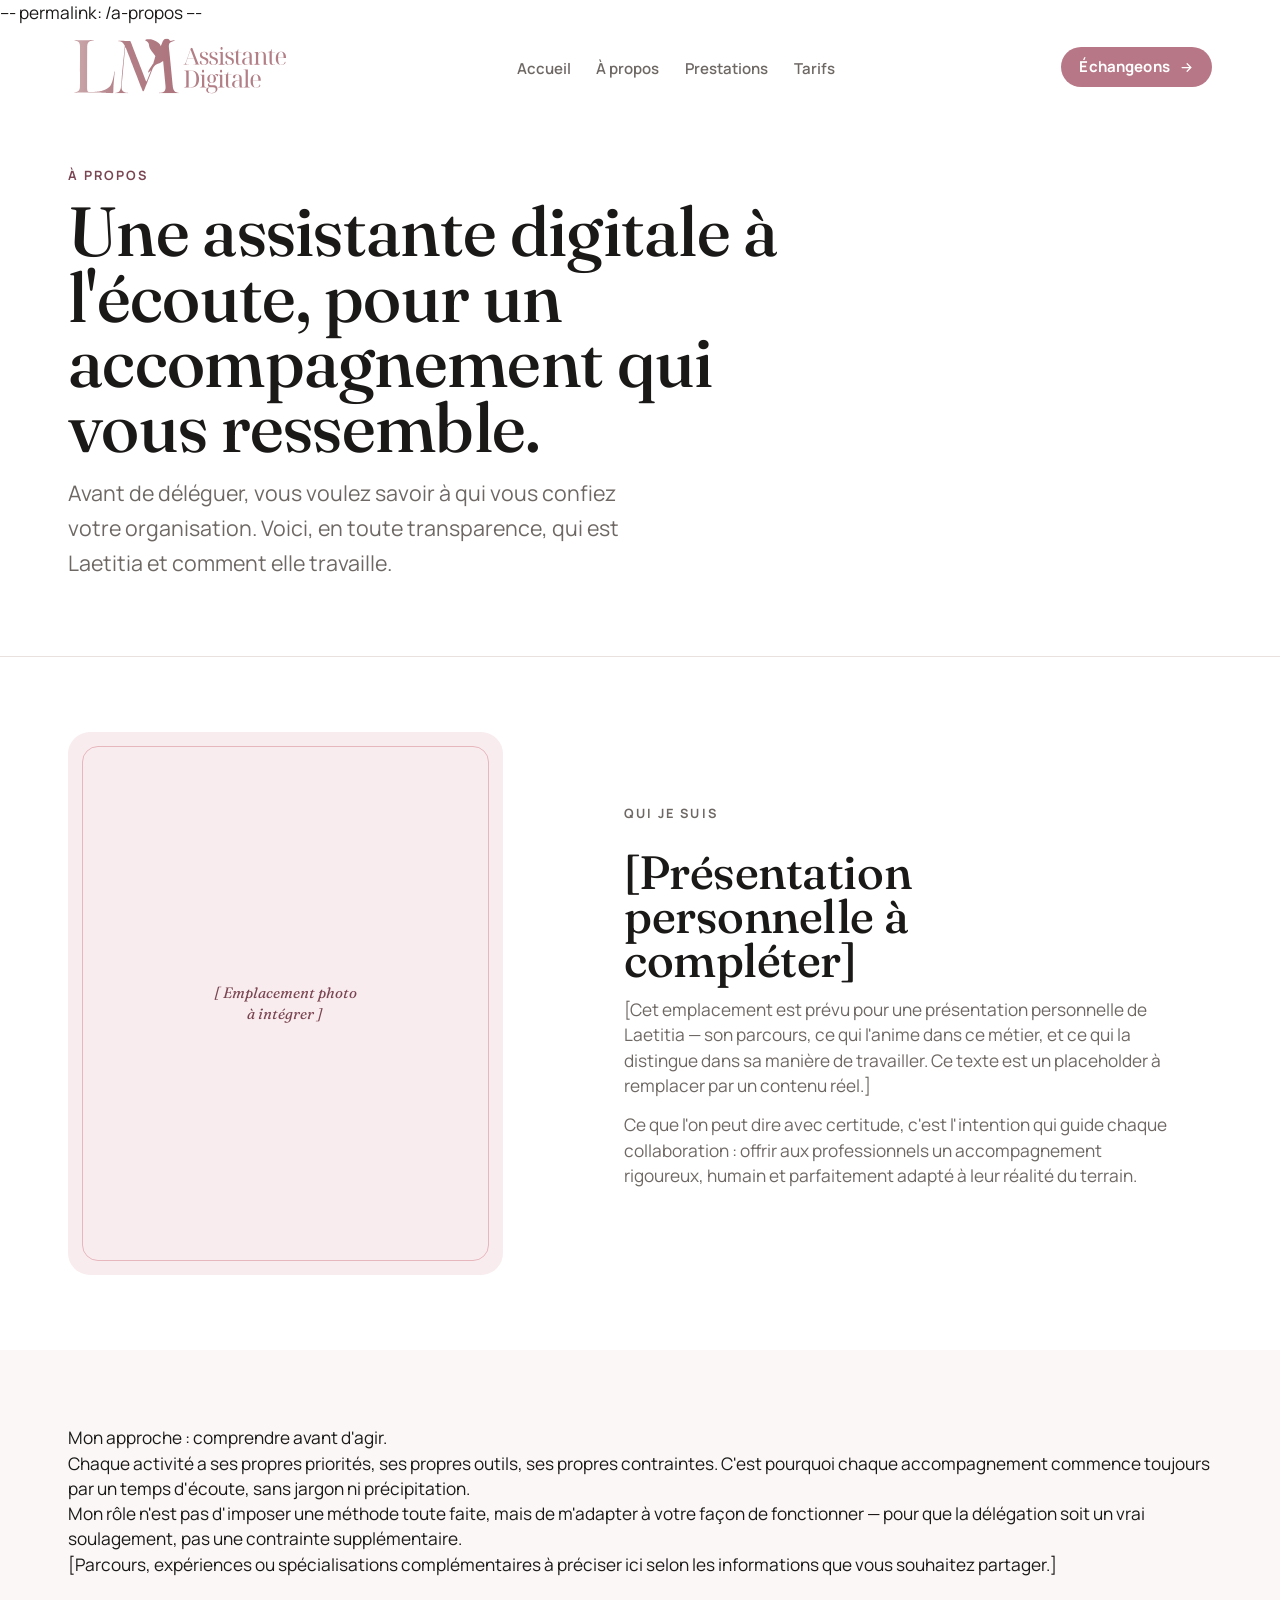
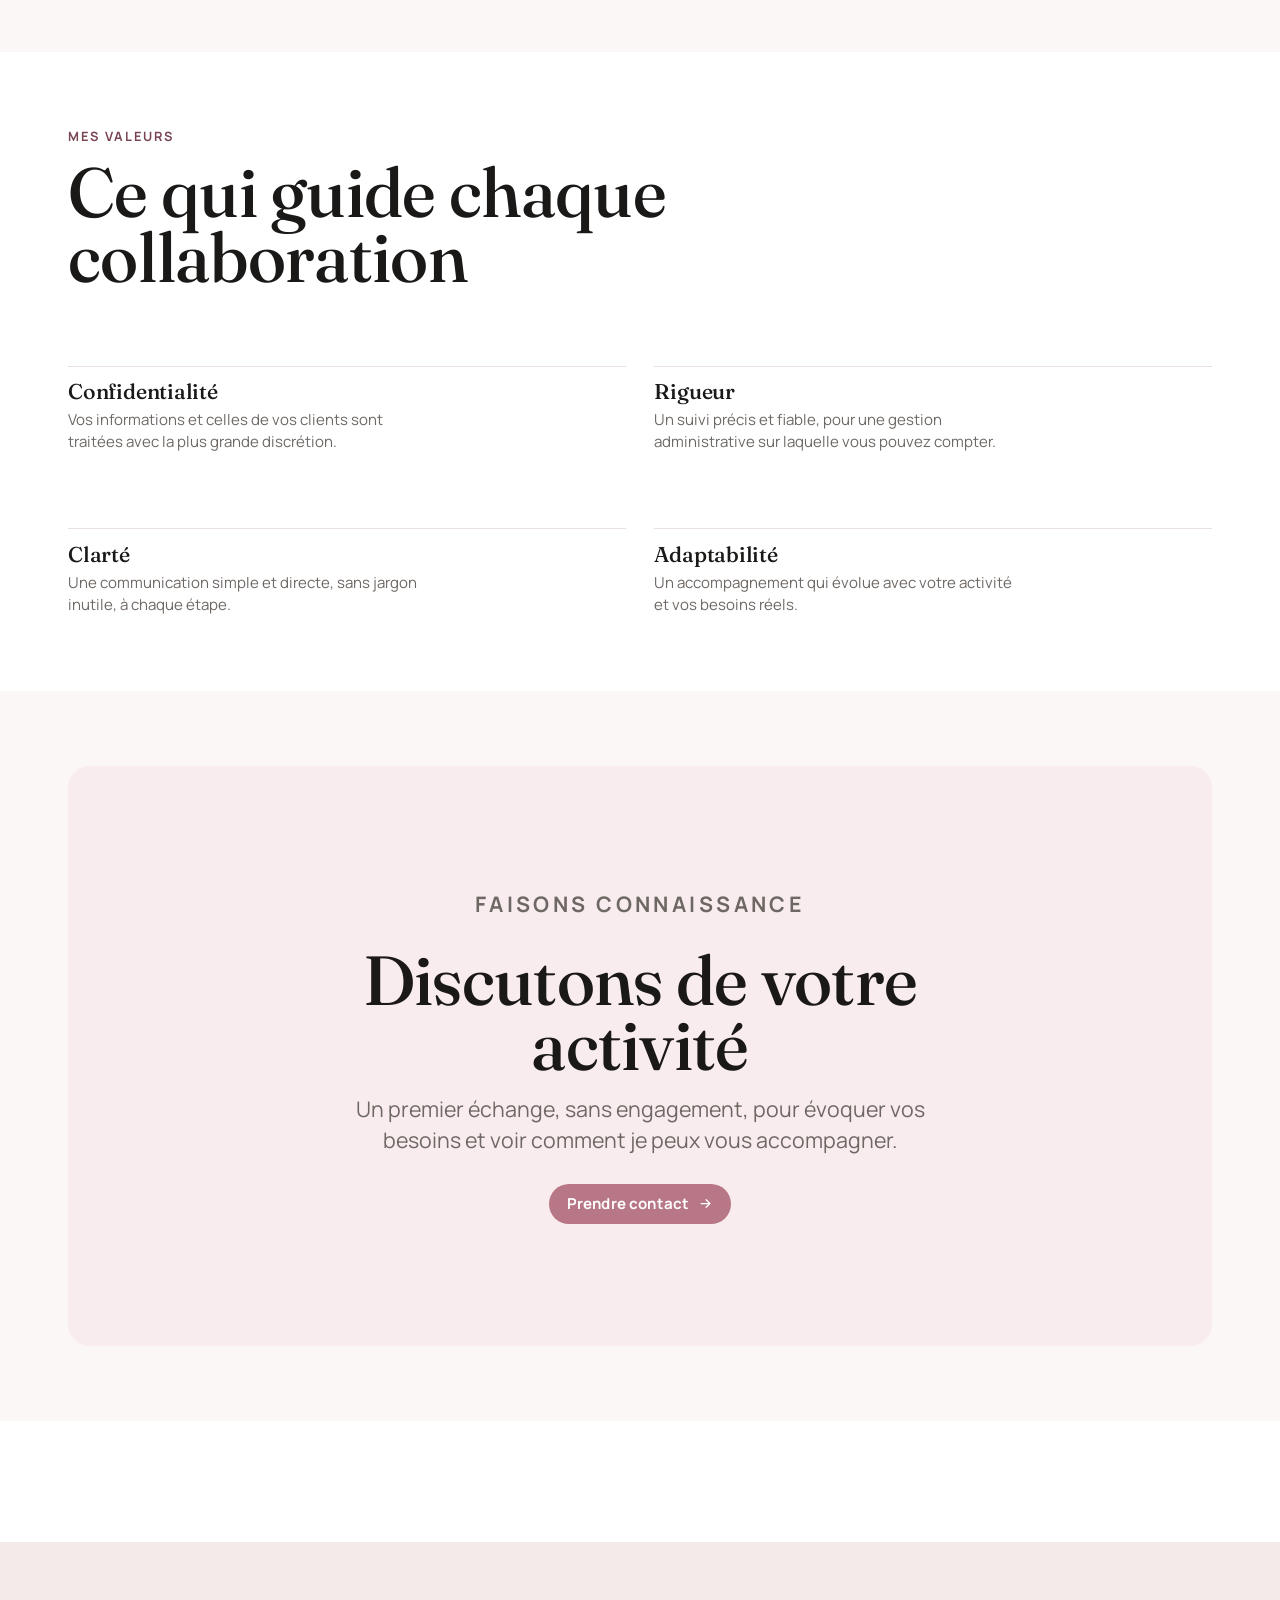
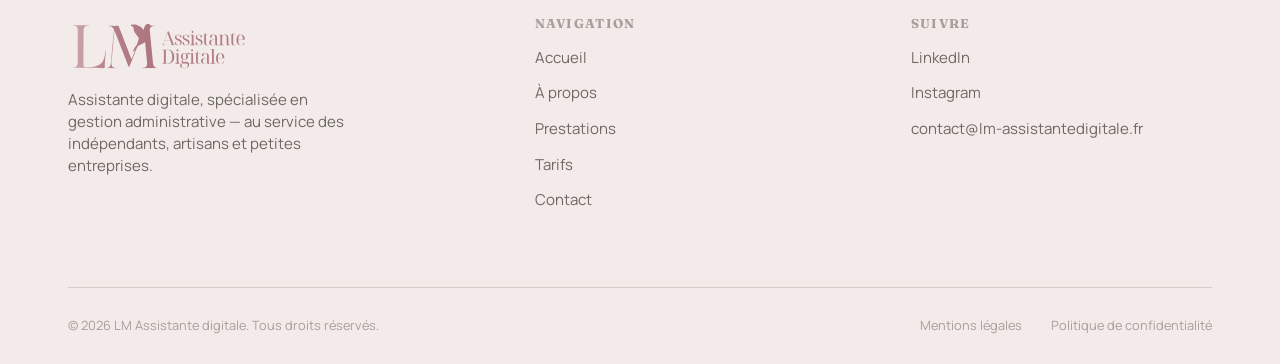
==== a-propos.html @ b9e75392 "Add files via upload" ====
---
permalink: /a-propos
---

<!DOCTYPE html>
<html lang="fr">

<head>
  <meta charset="UTF-8">
  <meta name="viewport" content="width=device-width, initial-scale=1.0">

  <title>À propos — LM Assistante digitale</title>

  <meta name="description" content="Découvrez qui je suis : une assistante digitale spécialisée en gestion administrative. Mon approche, mes valeurs et ma manière d'accompagner mes clients les aident dans leurs objectifs.">
  <meta name="keywords" content="LM assistante digitale, à propos, gestion administrative, indépendants, artisans, petites entreprises">
  <meta name="robots" content="index, follow">

  <meta property="og:title" content="LM — Assistante digitale & gestion administrative">
  <meta property="og:description" content="LM est une assistante digitale et experte en gestion administrative, dédiée aux indépendants, artisans et petites entreprises.">
  <meta property="og:url" content="https://lm-assistantedigitale.fr/a-propos">
  <meta property="og:type" content="website">
  
  <meta name="theme-color" content="#ffffff" media="(prefers-color-scheme: light)">
  <meta name="theme-color" content="#000000" media="(prefers-color-scheme: dark)">
  
  <link rel="icon" type="image/png" href="/favicon.png"">
  <link rel="stylesheet" href="/style.css">
</head>

<body>
<a class="skip-link" href="#main">Aller au contenu</a>

<header class="site-header">
  <div class="container site-header__inner">
    <a href="/" class="brand" aria-label="Laetitia Meillon — Accueil">
      <img src="/pics/logo.svg" alt="Laetitia Meillon">
    </a>
    <nav class="main-nav" aria-label="Navigation principale">
      <ul>
        <li><a href="/">Accueil</a></li>
        <li><a href="/a-propos">À propos</a></li>
        <li><a href="/prestations">Prestations</a></li>
        <li><a href="/tarifs">Tarifs</a></li>
      </ul>
    </nav>
    <div class="header-actions">
      <a href="/contact" class="btn btn--primary">
        Échangeons
        <svg viewBox="0 0 24 24" fill="none" stroke="currentColor" stroke-width="2" stroke-linecap="round"><path d="M5 12h14M13 6l6 6-6 6"/></svg>
      </a>
      <button class="hamburger" aria-label="Ouvrir le menu" aria-expanded="false" aria-controls="mobile-menu">
        <span></span><span></span><span></span>
      </button>
    </div>
  </div>
</header>

<nav id="mobile-menu" class="mobile-menu" aria-label="Navigation mobile">
  <ul>
    <li><a href="/">Accueil</a></li>
    <li><a href="/a-propos">À propos</a></li>
    <li><a href="/prestations">Prestations</a></li>
    <li><a href="/tarifs">Tarifs</a></li>
  </ul>
  <div class="mobile-menu__footer">
    <a href="/contact" class="btn btn--primary">Échangeons</a>
    <span style="font-size:var(--fs-sm); color:var(--ink-soft);">contact@laetitiameillon.fr</span>
  </div>
</nav>

<main id="main">

  <section class="page-hero">
    <div class="container">
      <p class="eyebrow">À propos</p>
      <h1>Une assistante digitale à l'écoute, pour un accompagnement qui vous ressemble.</h1>
      <p class="lede">Avant de déléguer, vous voulez savoir à qui vous confiez votre organisation. Voici, en toute transparence, qui est Laetitia et comment elle travaille.</p>
    </div>
  </section>

  <section class="section">
    <div class="container about-preview">
      <div class="about-preview__frame reveal">
        <span>[ Emplacement photo<br>à intégrer ]</span>
      </div>
      <div class="about-preview__body reveal">
        <p class="eyebrow">Qui je suis</p>
        <h2 class="section__title section__title--md" style="margin-top:var(--space-xs); margin-bottom:var(--space-sm);">[Présentation personnelle à compléter]</h2>
        <p>[Cet emplacement est prévu pour une présentation personnelle de Laetitia — son parcours, ce qui l'anime dans ce métier, et ce qui la distingue dans sa manière de travailler. Ce texte est un placeholder à remplacer par un contenu réel.]</p>
        <p>Ce que l'on peut dire avec certitude, c'est l'intention qui guide chaque collaboration : offrir aux professionnels un accompagnement rigoureux, humain et parfaitement adapté à leur réalité du terrain.</p>
      </div>
    </div>
  </section>

  <section class="section section--soft">
    <div class="container statement">
      <p class="statement__lead">Mon approche : comprendre avant d'agir.</p>
      <div class="statement__body">
        <p>Chaque activité a ses propres priorités, ses propres outils, ses propres contraintes. C'est pourquoi chaque accompagnement commence toujours par un temps d'écoute, sans jargon ni précipitation.</p>
        <p>Mon rôle n'est pas d'imposer une méthode toute faite, mais de m'adapter à votre façon de fonctionner — pour que la délégation soit un vrai soulagement, pas une contrainte supplémentaire.</p>
        <p>[Parcours, expériences ou spécialisations complémentaires à préciser ici selon les informations que vous souhaitez partager.]</p>
      </div>
    </div>
  </section>

  <section class="section">
    <div class="container">
      <div class="section__head reveal">
        <p class="eyebrow">Mes valeurs</p>
        <h2 class="section__title">Ce qui guide chaque collaboration</h2>
      </div>
      <div class="values-grid reveal">
        <div class="value-item">
          <h3>Confidentialité</h3>
          <p>Vos informations et celles de vos clients sont traitées avec la plus grande discrétion.</p>
        </div>
        <div class="value-item">
          <h3>Rigueur</h3>
          <p>Un suivi précis et fiable, pour une gestion administrative sur laquelle vous pouvez compter.</p>
        </div>
        <div class="value-item">
          <h3>Clarté</h3>
          <p>Une communication simple et directe, sans jargon inutile, à chaque étape.</p>
        </div>
        <div class="value-item">
          <h3>Adaptabilité</h3>
          <p>Un accompagnement qui évolue avec votre activité et vos besoins réels.</p>
        </div>
      </div>
    </div>
  </section>

  <section class="section section--soft">
    <div class="container">
      <div class="cta-final reveal">
        <div class="cta-final__inner">
          <p class="eyebrow" style="justify-content:center;">Faisons connaissance</p>
          <h2>Discutons de votre activité</h2>
          <p>Un premier échange, sans engagement, pour évoquer vos besoins et voir comment je peux vous accompagner.</p>
          <a href="/contact" class="btn btn--primary">
            Prendre contact
            <svg viewBox="0 0 24 24" fill="none" stroke="currentColor" stroke-width="2" stroke-linecap="round"><path d="M5 12h14M13 6l6 6-6 6"/></svg>
          </a>
        </div>
      </div>
    </div>
  </section>

</main>

<footer class="site-footer">
  <div class="container">
    <div class="footer-top">
      <div class="footer-brand">
        <img src="/pics/logo.svg" alt="Logo LM">
        <p>Assistante digitale, spécialisée en gestion administrative — au service des indépendants, artisans et petites entreprises.</p>
      </div>
      <div class="footer-col">
        <h4>Navigation</h4>
        <ul>
          <li><a href="/">Accueil</a></li>
          <li><a href="/a-propos">À propos</a></li>
          <li><a href="/prestations">Prestations</a></li>
          <li><a href="/tarifs">Tarifs</a></li>
          <li><a href="/contact">Contact</a></li>
        </ul>
      </div>
      <div class="footer-col">
        <h4>Suivre</h4>
        <ul>
          <li><a href="https://linkedin.com/company/lm-assistante-digitale" target="_blank" rel="noopener">LinkedIn</a></li>
          <li><a href="https://www.instagram.com/lm_assistantedigitale" target="_blank" rel="noopener">Instagram</a></li>
          <li><a href="mailto:contact@lm-assistantedigitale.fr">contact@lm-assistantedigitale.fr</a></li>
        </ul>
      </div>
    </div>
    <div class="footer-bottom">
      <span>© 2026 LM Assistante digitale. Tous droits réservés.</span>
      <div class="footer-bottom__links">
        <a href="/mentions-legales">Mentions légales</a>
        <a href="/politique-de-confidentialite">Politique de confidentialité</a>
      </div>
    </div>
  </div>
</footer>

<script src="/script.js"></script>
</body>
</html>
---- style.css ----
@import url('https://fonts.googleapis.com/css2?family=Fraunces:opsz,wght@9..144,300;9..144,400;9..144,500;9..144,600&family=Fraunces:ital,opsz,wght@1,9..144,400;1,9..144,500&family=Manrope:wght@400;500;600;700;800&display=swap');

/* ---------------------------------------------------------
   TOKENS
   --------------------------------------------------------- */
:root{
  /* Couleurs */
  --bg:            #FFFFFF;
  --bg-soft:       #FAF7F6;
  --bg-deep:       #F3EBE9;
  --ink:           #1B1918;
  --ink-soft:      #6E6864;
  --ink-faint:     #A79F9B;
  --line:          #E9E1DE;
  --line-strong:   #D8CCC8;
  --accent:        #E7B7BE;
  --accent-deep:   #B87786;
  --accent-soft:   #F8ECEE;
  --accent-ink:    #7A4552;
  --white:         #FFFFFF;

  /* Typo */
  --font-display: 'Fraunces', Georgia, serif;
  --font-body: 'Manrope', -apple-system, BlinkMacSystemFont, 'Segoe UI', sans-serif;

  /* Échelle fluide */
  --fs-xs:   clamp(0.72rem, 0.69rem + 0.14vw, 0.8rem);
  --fs-sm:   clamp(0.9rem, 0.9rem + 0.18vw, 0.94rem);
  --fs-base: clamp(1rem, 0.96rem + 0.2vw, 1.08rem);
  --fs-md:   clamp(1.15rem, 1.08rem + 0.32vw, 1.35rem);
  --fs-lg:   clamp(1.5rem, 1.35rem + 0.7vw, 1.95rem);
  --fs-xl:   clamp(2.1rem, 1.8rem + 1.4vw, 3rem);
  --fs-xxl:  clamp(2.7rem, 2.1rem + 2.8vw, 4.6rem);
  --fs-hero: clamp(2.6rem, 1.7rem + 3.9vw, 5.1rem);

  /* Espacements */
  --space-3xs: 0.25rem;
  --space-2xs: 0.5rem;
  --space-xs:  0.85rem;
  --space-sm:  0.9rem;
  --space-md:  1.8rem;
  --space-lg:  clamp(3rem, 2.3rem + 3vw, 5.5rem);
  --space-xl:  clamp(4.5rem, 3.2rem + 5.5vw, 9rem);
  --space-2xl: clamp(6rem, 4rem + 8vw, 12rem);

  /* Structure */
  --max-w: 1240px;
  --max-w-narrow: 760px;
  --radius-sm: 3px;
  --radius-md: 8px;
  --radius-lg: 22px;
  --ease: cubic-bezier(0.22, 1, 0.36, 1);
  --header-h: 84px;
}

/* ---------------------------------------------------------
   RESET & BASE
   --------------------------------------------------------- */
*, *::before, *::after{ box-sizing: border-box; }
html{ scroll-behavior: smooth; }
@media (prefers-reduced-motion: reduce){
  html{ scroll-behavior: auto; }
  *, *::before, *::after{
    animation-duration: 0.001ms !important;
    animation-iteration-count: 1 !important;
    transition-duration: 0.001ms !important;
    scroll-behavior: auto !important;
  }
}

body{
  margin: 0;
  font-family: var(--font-body);
  font-size: var(--fs-base);
  color: var(--ink);
  background: var(--bg);
  line-height: 1.46;
  -webkit-font-smoothing: antialiased;
  text-rendering: optimizeLegibility;
}

img{ max-width: 100%; display: block; }
svg{ display: block; }

h1,h2,h3,h4{
  font-family: var(--font-display);
  font-weight: 500;
  line-height: 0.94;
  letter-spacing: -0.01em;
  margin: 0;
  color: var(--ink);
}

p{ margin: 0; }

a{ color: inherit; text-decoration: none; }

ul{ list-style: none; margin: 0; padding: 0; }

button{
  font-family: inherit;
  cursor: pointer;
  border: none;
  background: none;
  color: inherit;
}

input, textarea{
  font-family: inherit;
  font-size: var(--fs-base);
  color: var(--ink);
}

:focus-visible{
  outline: 2px solid var(--accent-deep);
  outline-offset: 3px;
  border-radius: 2px;
}

.container{
  max-width: var(--max-w);
  margin: 0 auto;
  padding: 0 clamp(1.25rem, 4vw, 3rem);
}

.container--narrow{
  max-width: var(--max-w-narrow);
}

section{ position: relative; }

.visually-hidden{
  position: absolute;
  width: 1px; height: 1px;
  padding: 0; margin: -1px;
  overflow: hidden;
  clip: rect(0,0,0,0);
  white-space: nowrap;
  border: 0;
}

.skip-link{
  position: absolute;
  left: -999px;
  top: 0;
  background: var(--ink);
  color: var(--white);
  padding: 0.8em 1.4em;
  z-index: 200;
  border-radius: 0 0 6px 0;
}
.skip-link:focus{ left: 0; }

/* ---------------------------------------------------------
   TYPE UTILITIES
   --------------------------------------------------------- */
.eyebrow{
  display: inline-flex;
  align-items: center;
  gap: 0.6em;
  font-family: var(--font-body);
  font-size: var(--fs-xs);
  font-weight: 700;
  letter-spacing: 0.16em;
  text-transform: uppercase;
  color: var(--accent-ink);
}

.lede{
  font-size: var(--fs-md);
  color: var(--ink-soft);
  line-height: 1.65;
  max-width: 46ch;
}

.italic-serif{
  font-family: var(--font-display);
  font-style: italic;
  font-weight: 400;
}

.text-accent{ color: var(--accent-deep); }

/* ---------------------------------------------------------
   BUTTONS
   --------------------------------------------------------- */
.btn{
  display: inline-flex;
  align-items: center;
  gap: 0.6em;
  font-family: var(--font-body);
  font-weight: 700;
  font-size: var(--fs-sm);
  letter-spacing: 0.01em;
  padding: 0.6em 1.2em;
  border-radius: 999px;
  transition: transform 0.45s var(--ease), background 0.35s var(--ease), color 0.35s var(--ease), border-color .35s var(--ease);
  white-space: nowrap;
}
.btn svg{ width: 15px; height: 15px; transition: transform 0.4s var(--ease); }

.btn--primary{
  background: var(--accent-deep);
  color: var(--white);
  border: 1px solid var(accent-deep);
}

.btn--primary:hover{
  background: var(--accent-deep);
  border-color: var(--accent-deep);
}

.btn--primary:hover svg{ transform: translateX(3px); }

.btn--ghost{
  background: transparent;
  color: var(--ink);
  border: 1px solid var(--line-strong);
}
.btn--ghost:hover{
  border-color: var(--ink);
}

.btn--light{
  background: var(--white);
  color: var(--ink);
  border: 1px solid transparent;
}

.btn--light:hover{
  transform: translateY(-2px);
  background: var(--accent-soft);
}

.btn--sm{ padding: 0.7em 1.3em; font-size: var(--fs-xs); }

.text-link{
  display: inline-flex;
  align-items: center;
  gap: 0.5em;
  font-weight: 700;
  font-size: var(--fs-sm);
  padding-bottom: 2px;
  border-bottom: 1px solid var(--line-strong);
  transition: border-color .35s var(--ease), gap .35s var(--ease), color .35s var(--ease);
}
.text-link svg{ width: 13px; height: 13px; transition: transform .35s var(--ease); }
.text-link:hover{ border-color: var(--ink); gap: 0.75em; }
.text-link:hover svg{ transform: translateX(2px); }

/* ---------------------------------------------------------
   HEADER
   --------------------------------------------------------- */
.site-header{
  position: sticky;
  top: 0;
  z-index: 100;
  background: rgba(255,255,255,0.86);
  backdrop-filter: blur(14px);
  -webkit-backdrop-filter: blur(14px);
  border-bottom: 1px solid transparent;
  transition: border-color .4s var(--ease), box-shadow .4s var(--ease), background .4s var(--ease);
}
.site-header.is-scrolled{
  border-bottom-color: var(--line);
  box-shadow: 0 8px 36px -16px rgba(27,25,24,0.26);
}

.site-header__inner{
  display: flex;
  align-items: center;
  justify-content: space-between;
  height: var(--header-h);
  gap: var(--space-md);
}

.brand{ display: flex; align-items: center; }
.brand img, .brand svg{ height: 74px; width: auto; }

@media (max-width: 900px){
  .brand img, .brand svg{ height: 56px; width: auto; }
}

.main-nav{ display: none; }
.main-nav ul{ display: flex; align-items: center; gap: clamp(1.4rem, 2vw, 2.4rem); }
.main-nav a{
  font-size: var(--fs-sm);
  font-weight: 600;
  color: var(--ink-soft);
  position: relative;
  padding: 0.3em 0;
  transition: color .3s var(--ease);
}
.main-nav a::after{
  content: '';
  position: absolute;
  left: 0;
  bottom: -2px;
  width: 0;
  height: 2.2px;
  border-radius: 6px;
  background: var(--accent-deep);
  transition: width .35s var(--ease);
}
.main-nav a:hover,
.main-nav a[aria-current="page"]{ color: var(--ink); }
.main-nav a:hover::after,
.main-nav a[aria-current="page"]::after{ width: 100%; }

.header-actions{ display: flex; align-items: center; gap: var(--space-sm); }
.header-actions .btn{ display: none; }

.hamburger{
  display: flex;
  flex-direction: column;
  justify-content: center;
  gap: 5px;
  width: 34px; height: 34px;
  z-index: 200;
}
.hamburger span{
  display: block;
  width: 100%; height: 2.4px;
  border-radius: 4px;
  background: var(--ink);
  transition: transform .4s var(--ease), opacity .3s var(--ease);
}
.hamburger[aria-expanded="true"] span:nth-child(1){ transform: translateY(7.5px) rotate(45deg); }
.hamburger[aria-expanded="true"] span:nth-child(2){ opacity: 0; }
.hamburger[aria-expanded="true"] span:nth-child(3){ transform: translateY(-7.5px) rotate(-45deg); }

.mobile-menu{
  position: fixed;
  inset: 0;
  background: var(--bg);
  z-index: 10;
  display: flex;
  flex-direction: column;
  justify-content: center;
  padding: var(--space-md) clamp(1.5rem, 6vw, 3rem);
  transform: translateY(-100%);
  opacity: 0;
  visibility: hidden;
  transition: transform .55s var(--ease), opacity .45s var(--ease), visibility 0s linear .55s;
}
.mobile-menu.is-open{
  transform: translateY(0);
  opacity: 1;
  visibility: visible;
  transition: transform .55s var(--ease), opacity .45s var(--ease), visibility 0s;
}
.mobile-menu ul{ display: flex; flex-direction: column; gap: 0.3em; margin-bottom: var(--space-md); }
.mobile-menu a{
  font-family: var(--font-display);
  font-size: clamp(2rem, 8vw, 2.6rem);
  font-weight: 500;
  display: inline-block;
  padding: 0.2em 0.6em;
  color: var(--ink);
  opacity: 0;
  transform: translateY(14px);
  transition: opacity .5s var(--ease), transform .5s var(--ease), color .3s var(--ease);
}
.mobile-menu.is-open a{ opacity: 1; transform: translateY(0); }
.mobile-menu.is-open li:nth-child(1) a{ transition-delay: .20s; }
.mobile-menu.is-open li:nth-child(2) a{ transition-delay: .25s; }
.mobile-menu.is-open li:nth-child(3) a{ transition-delay: .30s; }
.mobile-menu.is-open li:nth-child(4) a{ transition-delay: .35s; }
.mobile-menu.is-open li:nth-child(5) a{ transition-delay: .40s; }
.mobile-menu a:hover{ color: var(--accent-deep); }
.mobile-menu__footer{
  margin-top: var(--space-lg);
  display: flex;
  flex-direction: column;
  gap: var(--space-sm);
  align-items: flex-start;
}

@media (min-width: 900px){
  .main-nav{ display: block; }
  .header-actions .btn{ display: inline-flex; }
  .hamburger{ display: none; }
}

/* ---------------------------------------------------------
   HERO — signature graphique "lignes organisées"
   --------------------------------------------------------- */
.hero{
  padding: clamp(2.5rem, 5vw, 4rem) 0 var(--space-lg);
}
.hero__grid{
  display: grid;
  grid-template-columns: 1fr;
  gap: var(--space-lg);
  align-items: center;
}
.hero__content{ max-width: 640px; }
.hero__eyebrow{ margin-bottom: var(--space-sm); }
.hero h1{
  font-size: var(--fs-hero);
  margin-bottom: var(--space-md);
}
.hero__lede{
  font-size: var(--fs-md);
  color: var(--ink-soft);
  max-width: 44ch;
  margin-bottom: var(--space-md);
}
.hero__actions{
  display: flex;
  flex-wrap: wrap;
  gap: var(--space-sm);
  align-items: center;
  margin-bottom: var(--space-md);
}
.hero__meta{
  display: flex;
  gap: var(--space-md);
  padding-top: var(--space-sm);
  border-top: 1px solid var(--line);
}
.hero__meta div{ font-size: var(--fs-xs); color: var(--ink-faint); max-width: 22ch; line-height: 1.5; }
.hero__meta strong{ display: block; font-family: var(--font-display); font-size: var(--fs-lg); color: var(--ink); font-weight: 500; letter-spacing: -0.01em; line-height: 1.1; }

.hero__visual{ position: relative; }
.hero__lines{ width: 100%; height: auto; }

@media (min-width: 980px){
  .hero__grid{ grid-template-columns: 1.05fr 0.95fr; gap: var(--space-md); }
}

/* ---------------------------------------------------------
   SECTION LAYOUT HELPERS
   --------------------------------------------------------- */
.section{ padding: var(--space-lg) 0; }
.section--soft{ background: var(--bg-soft); }
.section--deep{ background: var(--bg-deep); }
.section--tight{ padding: var(--space-lg) 0; }

.section__head{
  display: flex;
  flex-direction: column;
  gap: var(--space-sm);
  margin-bottom: var(--space-lg);
}
.section__head--row{
  flex-direction: column;
}
@media (min-width: 780px){
  .section__head--row{
    flex-direction: row;
    justify-content: space-between;
    align-items: flex-end;
  }
  .section__head--row .lede{ margin: 0; }
}
.section__title{ font-size: var(--fs-xxl); max-width: 16ch; }
.section__title--md{ font-size: var(--fs-xl); }

.divider{ height: 1px; background: var(--line); border: 0; margin: 0; }

/* ---------------------------------------------------------
   PRESTATIONS — liste éditoriale (pas de cartes lourdes)
   --------------------------------------------------------- */
.service-list{ border-top: 1px solid var(--line); }
.service-row{
  display: grid;
  grid-template-columns: 1fr;
  gap: var(--space-xs) var(--space-md);
  padding: var(--space-md) 0;
  border-bottom: 1px solid var(--line);
  transition: background .4s var(--ease);
}
@media (min-width: 780px){
  .service-row{
    grid-template-columns: 90px 1fr 1.15fr auto;
    align-items: center;
  }
}
.service-row__num{
  font-family: var(--font-display);
  font-style: italic;
  color: var(--accent-deep);
  font-size: var(--fs-md);
}
.service-row__title{
  font-family: var(--font-display);
  font-size: var(--fs-lg);
  font-weight: 500;
}
.service-row__desc{ color: var(--ink-soft); font-size: var(--fs-sm); max-width: 48ch; }
.service-row__link{ justify-self: start; }
@media (min-width: 780px){ .service-row__link{ justify-self: end; } }
.service-row:hover{ background: var(--bg-soft); }
@media (min-width: 780px){
  .service-row:hover{ padding-left: var(--space-sm); padding-right: var(--space-sm); margin: 0 calc(var(--space-sm) * -1); }
}

/* ---------------------------------------------------------
   POURQUOI DÉLÉGUER — composition éditoriale
   --------------------------------------------------------- */
.benefits{
  display: grid;
  grid-template-columns: 1fr;
  gap: 0;
}
@media (min-width: 780px){
  .benefits{ grid-template-columns: repeat(3, 1fr); }
}
.benefit{
  padding: var(--space-md) var(--space-sm);
  border-top: 1px solid var(--line);
  position: relative;
}
@media (min-width: 780px){
  .benefit{ border-left: 1px solid var(--line); border-top: none; padding: 0 var(--space-md); }
  .benefit:first-child{ border-left: none; padding-left: 0; }
}
.benefit__index{ font-family: var(--font-display); font-style: italic; color: var(--accent-deep); font-size: var(--fs-sm); display:block; margin-bottom: var(--space-sm); }
.benefit h3{ font-size: var(--fs-md); margin-bottom: var(--space-2xs); font-weight: 500; }
.benefit p{ color: var(--ink-soft); font-size: var(--fs-sm); max-width: 32ch; }

/* ---------------------------------------------------------
   À PROPOS PREVIEW
   --------------------------------------------------------- */
.about-preview{
  display: grid;
  grid-template-columns: 1fr;
  gap: var(--space-lg);
  align-items: center;
}
@media (min-width: 860px){
  .about-preview{ grid-template-columns: 0.85fr 1.15fr; gap: var(--space-xl); }
}
.about-preview__frame{
  aspect-ratio: 4/5;
  background: var(--accent-soft);
  border-radius: var(--radius-lg);
  display: flex;
  align-items: center;
  justify-content: center;
  overflow: hidden;
  position: relative;
}
.about-preview__frame::before{
  content: '';
  position: absolute; inset: 14px;
  border: 1px solid var(--accent);
  border-radius: calc(var(--radius-lg) - 6px);
}
.about-preview__frame span{
  font-family: var(--font-display);
  font-style: italic;
  color: var(--accent-ink);
  font-size: var(--fs-sm);
  text-align: center;
  padding: 0 2rem;
}
.about-preview__body p{ color: var(--ink-soft); margin-bottom: var(--space-sm); max-width: 50ch; }

/* ---------------------------------------------------------
   PROCESSUS
   --------------------------------------------------------- */
.process{
  display: grid;
  grid-template-columns: 1fr;
  gap: var(--space-md);
}
@media (min-width: 780px){
  .process{ grid-template-columns: repeat(4, 1fr); gap: var(--space-sm); }
}
.process-step{ padding-top: var(--space-sm); border-top: 2px solid var(--ink); }
.process-step__num{ font-family: var(--font-display); font-size: var(--fs-lg); font-style: italic; color: var(--accent-deep); display: block; margin-bottom: var(--space-xs); }
.process-step h3{ font-size: var(--fs-base); font-weight: 700; margin-bottom: var(--space-2xs); font-family: var(--font-body); }
.process-step p{ color: var(--ink-soft); font-size: var(--fs-sm); max-width: 30ch; }

/* ---------------------------------------------------------
   TARIFS PREVIEW / PAGE
   --------------------------------------------------------- */
.pricing-grid{
  display: grid;
  grid-template-columns: 1fr;
  gap: var(--space-md);
}
@media (min-width: 780px){
  .pricing-grid{ grid-template-columns: repeat(3, 1fr); }
}
.pricing-card{
  border: 1px solid var(--line);
  border-radius: var(--radius-md);
  padding: var(--space-md);
  display: flex;
  flex-direction: column;
  gap: var(--space-sm);
  transition: border-color .35s var(--ease), transform .35s var(--ease);
  background: var(--white);
}
.pricing-card:hover{ border-color: var(--line-strong); transform: translateY(-4px); }
.pricing-card--highlight{ border-color: var(--accent); background: var(--accent-soft); }
.pricing-card__label{ font-size: var(--fs-xs); font-weight: 700; letter-spacing: .1em; text-transform: uppercase; color: var(--ink-faint); }
.pricing-card--highlight .pricing-card__label{ color: var(--accent-ink); }
.pricing-card h3{ font-size: var(--fs-lg); font-weight: 500; }
.pricing-card__price{ font-family: var(--font-display); font-size: var(--fs-xl); color: var(--ink); }
.pricing-card__price small{ font-family: var(--font-body); font-size: var(--fs-xs); color: var(--ink-faint); font-weight: 600; }
.pricing-card ul{ display: flex; flex-direction: column; gap: 0.6em; margin: var(--space-2xs) 0; }
.pricing-card li{ font-size: var(--fs-sm); color: var(--ink-soft); display: flex; gap: 0.6em; align-items: flex-start; }
.pricing-card li::before{ content: ''; width: 5px; height: 5px; border-radius: 50%; background: var(--accent-deep); margin-top: 0.55em; flex-shrink: 0; }
.pricing-note{
  margin-top: var(--space-md);
  font-size: var(--fs-sm);
  color: var(--ink-soft);
  border-left: 2px solid var(--accent);
  padding-left: var(--space-sm);
  max-width: 60ch;
}

/* ---------------------------------------------------------
   CTA FINAL
   --------------------------------------------------------- */
.cta-final{
  background: var(--accent-soft);
  border-radius: var(--radius-lg);
  padding: var(--space-xl) clamp(1.5rem, 6vw, 5rem);
  text-align: center;
  margin: 0 auto;
  position: relative;
  overflow: hidden;
}
.cta-final__inner{ position: relative; z-index: 2; max-width: 640px; margin: 0 auto; }
.cta-final h2{ font-size: var(--fs-xxl); margin-bottom: var(--space-sm); }
.cta-final p{ color: var(--ink-soft); font-size: var(--fs-md); margin-bottom: var(--space-md); max-width: 46ch; margin-left:auto; margin-right:auto; }
.cta-final .btn{ margin: 0 auto; }

/* ---------------------------------------------------------
   PAGE HERO (pages secondaires)
   --------------------------------------------------------- */
.page-hero{ padding: clamp(2.5rem,5vw,3.5rem) 0 var(--space-lg); border-bottom: 1px solid var(--line); }
.page-hero h1{ font-size: var(--fs-xxl); max-width: 18ch; margin-top: var(--space-sm); }
.page-hero .lede{ margin-top: var(--space-sm); font-size: var(--fs-md); }

/* ---------------------------------------------------------
   À PROPOS — page complète
   --------------------------------------------------------- */
.values-grid{
  display: grid;
  grid-template-columns: 1fr;
  gap: var(--space-md);
}
@media (min-width: 780px){ .values-grid{ grid-template-columns: repeat(2, 1fr); gap: var(--space-lg) var(--space-md); } }
.value-item{ border-top: 1px solid var(--line); padding-top: var(--space-sm); }
.value-item h3{ font-size: var(--fs-md); font-weight: 500; margin-bottom: var(--space-2xs); }
.value-item p{ color: var(--ink-soft); font-size: var(--fs-sm); max-width: 40ch; }

/* ---------------------------------------------------------
   PRESTATIONS — page détaillée
   --------------------------------------------------------- */
.service-detail{
  padding: var(--space-lg) 0;
  border-bottom: 1px solid var(--line);
  display: grid;
  grid-template-columns: 1fr;
  gap: var(--space-md);
}
@media (min-width: 860px){
  .service-detail{ grid-template-columns: 320px 1fr; gap: var(--space-xl); }
}
.service-detail__head{ display:flex; flex-direction:column; gap: var(--space-2xs); }
.service-detail__num{ font-family: var(--font-display); font-style: italic; color: var(--accent-deep); font-size: var(--fs-md); }
.service-detail h2{ font-size: var(--fs-xl); }
.service-detail__body{ display: grid; gap: var(--space-md); grid-template-columns: 1fr; }
@media (min-width: 620px){ .service-detail__body{ grid-template-columns: 1fr 1fr; } }
.service-detail__col h4{
  font-family: var(--font-body); font-size: var(--fs-xs); font-weight: 700;
  text-transform: uppercase; letter-spacing: .08em; color: var(--ink-faint); margin-bottom: var(--space-xs);
}
.service-detail__col ul{ display: flex; flex-direction: column; gap: 0.55em; }
.service-detail__col li{ font-size: var(--fs-sm); color: var(--ink-soft); padding-left: 1.1em; position: relative; }
.service-detail__col li::before{ content:'—'; position:absolute; left:0; color: var(--accent-deep); }
.service-detail__benefit{
  margin-top: var(--space-xs);
  font-size: var(--fs-sm);
  color: var(--ink);
  background: var(--accent-soft);
  padding: var(--space-xs) var(--space-sm);
  border-radius: var(--radius-md);
}

/* ---------------------------------------------------------
   CONTACT — formulaire
   --------------------------------------------------------- */
.contact-layout{
  display: grid;
  grid-template-columns: 1fr;
  gap: var(--space-xl);
}
@media (min-width: 940px){
  .contact-layout{ grid-template-columns: 1fr 1.15fr; }
}
.contact-info{ display: flex; flex-direction: column; gap: var(--space-lg); }
.contact-info__block h3{
  font-size: var(--fs-xs); font-weight: 700; text-transform: uppercase; letter-spacing: .1em;
  color: var(--ink-faint); margin-bottom: var(--space-xs);
}
.contact-info__block a, .contact-info__block p{ font-size: var(--fs-md); font-family: var(--font-display); }
.contact-info__socials{ display:flex; gap: var(--space-sm); margin-top: var(--space-xs); }
.contact-info__socials a{
  font-family: var(--font-body); font-size: var(--fs-xs); font-weight: 700;
  border: 1px solid var(--line-strong); padding: 0.5em 1em; border-radius: 999px;
  transition: border-color .3s, background .3s;
}
.contact-info__socials a:hover{ border-color: var(--ink); background: var(--bg-soft); }

.form-grid{ display: grid; grid-template-columns: 1fr; gap: var(--space-sm); }
@media (min-width: 560px){ .form-grid--split{ grid-template-columns: 1fr 1fr; } }
.field{ display: flex; flex-direction: column; gap: 0.5em; }
.field label{ font-size: var(--fs-xs); font-weight: 700; text-transform: uppercase; letter-spacing: .06em; color: var(--ink-soft); }
.field input, .field textarea, .field select{
  border: 1px solid var(--line-strong);
  border-radius: var(--radius-sm);
  padding: 0.9em 1em;
  background: var(--white);
  transition: border-color .3s var(--ease), box-shadow .3s var(--ease);
}
.field input:focus, .field textarea:focus, .field select:focus{
  border-color: var(--accent-deep);
  box-shadow: 0 0 0 3px var(--accent-soft);
  outline: none;
}
.field textarea{ resize: vertical; min-height: 130px; }
.field__error{
  font-size: var(--fs-xs); color: #A6414F; min-height: 1.2em; display:block;
}
.field.has-error input, .field.has-error textarea{ border-color: #A6414F; }
.form-status{
  font-size: var(--fs-sm);
  padding: 0.9em 1.1em;
  border-radius: var(--radius-sm);
  display: none;
}
.form-status.is-visible{ display: block; }
.form-status--success{ background: var(--accent-soft); color: var(--accent-ink); }
.form-status--error{ background: #FBEAEA; color: #A6414F; }

/* ---------------------------------------------------------
   FOOTER
   --------------------------------------------------------- */
.site-footer{
  background: var(--bg-deep);
  padding: var(--space-lg) 0 var(--space-md);
  margin-top: var(--space-xl);
}
.footer-top{
  display: grid;
  grid-template-columns: 1fr;
  gap: var(--space-lg);
  padding-bottom: var(--space-lg);
}
@media (min-width: 780px){
  .footer-top{ grid-template-columns: 1.3fr 1fr 1fr; }
}
.footer-brand img{ height: 60px; margin-bottom: 12px; }
.footer-brand p{ color: var(--ink-soft); font-size: var(--fs-sm); max-width: 32ch; }
.footer-col h4{ font-size: var(--fs-xs); font-weight: 700; text-transform: uppercase; letter-spacing: .1em; color: var(--ink-faint); margin-bottom: var(--space-sm); }
.footer-col ul{ display: flex; flex-direction: column; gap: 0.6em; }
.footer-col a{ font-size: var(--fs-sm); color: var(--ink-soft); transition: color .3s; }
.footer-col a:hover{ color: var(--ink); }
.footer-bottom{
  padding-top: var(--space-md);
  border-top: 1px solid var(--line-strong);
  display: flex;
  flex-direction: column;
  gap: var(--space-sm);
  font-size: var(--fs-xs);
  color: var(--ink-faint);
}
@media (min-width: 700px){
  .footer-bottom{ flex-direction: row; justify-content: space-between; align-items: center; }
}
.footer-bottom__links{ display: flex; gap: var(--space-md); }
.footer-bottom__links a{ color: var(--ink-faint); transition: color .3s; }
.footer-bottom__links a:hover{ color: var(--ink); }

/* ---------------------------------------------------------
   MENTIONS LÉGALES
   --------------------------------------------------------- */
.legal-content{ display: flex; flex-direction: column; gap: var(--space-lg); max-width: 74ch; }
.legal-block h2{ font-size: var(--fs-lg); margin-bottom: var(--space-xs); }
.legal-block p, .legal-block li{ color: var(--ink-soft); font-size: var(--fs-sm); line-height: 1.75; }
.legal-block li{ padding-left: 1em; position: relative; }
.legal-block li::before{ content:'—'; position:absolute; left:0; color: var(--accent-deep); }
.legal-block ul{ display:flex; flex-direction:column; gap:0.4em; margin-top: var(--space-2xs); }

/* ---------------------------------------------------------
   SCROLL REVEAL
   --------------------------------------------------------- */
.reveal{
  opacity: 0;
  transform: translateY(28px);
  transition: opacity 0.9s var(--ease), transform 0.9s var(--ease);
}
.reveal.is-visible{ opacity: 1; transform: translateY(0); }
@media (prefers-reduced-motion: reduce){
  .reveal{ opacity: 1; transform: none; transition: none; }
}

/* stagger helper */
.reveal-group > *{ transition-delay: calc(var(--i, 0) * 70ms); }
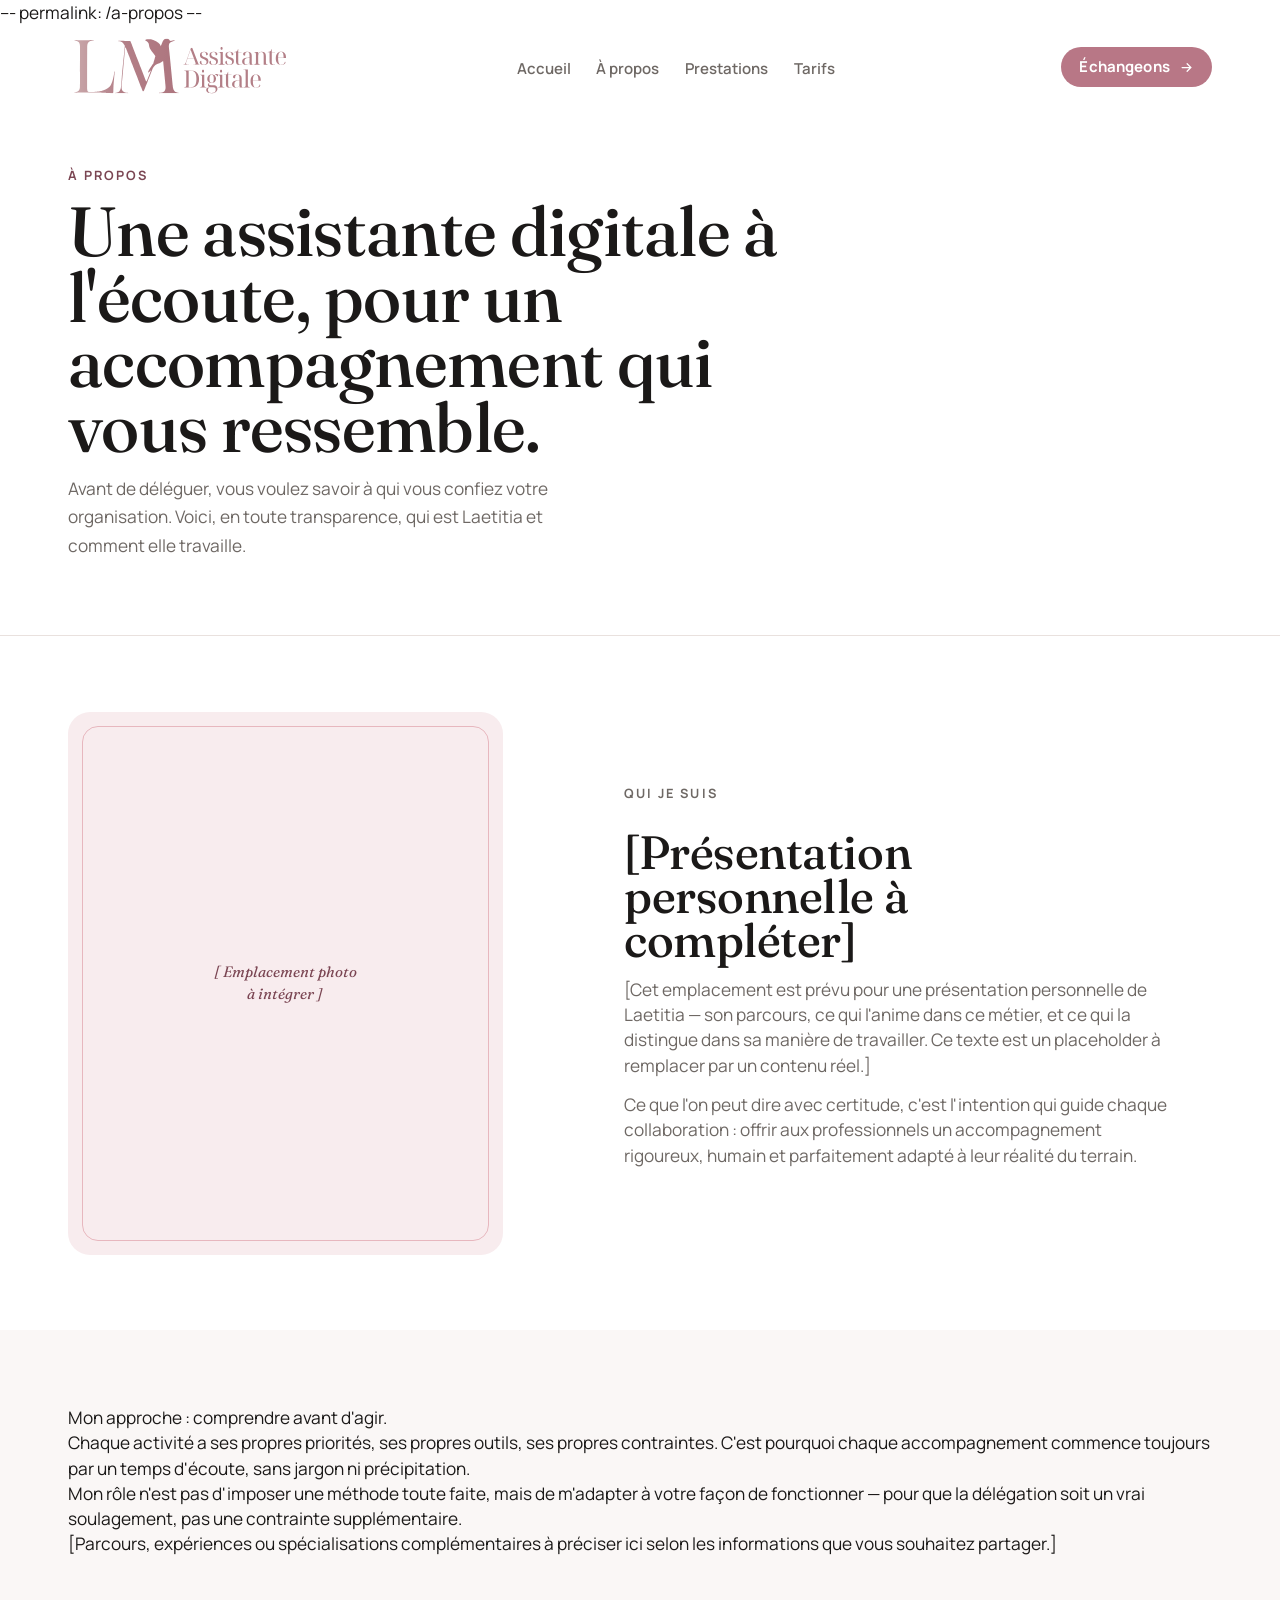
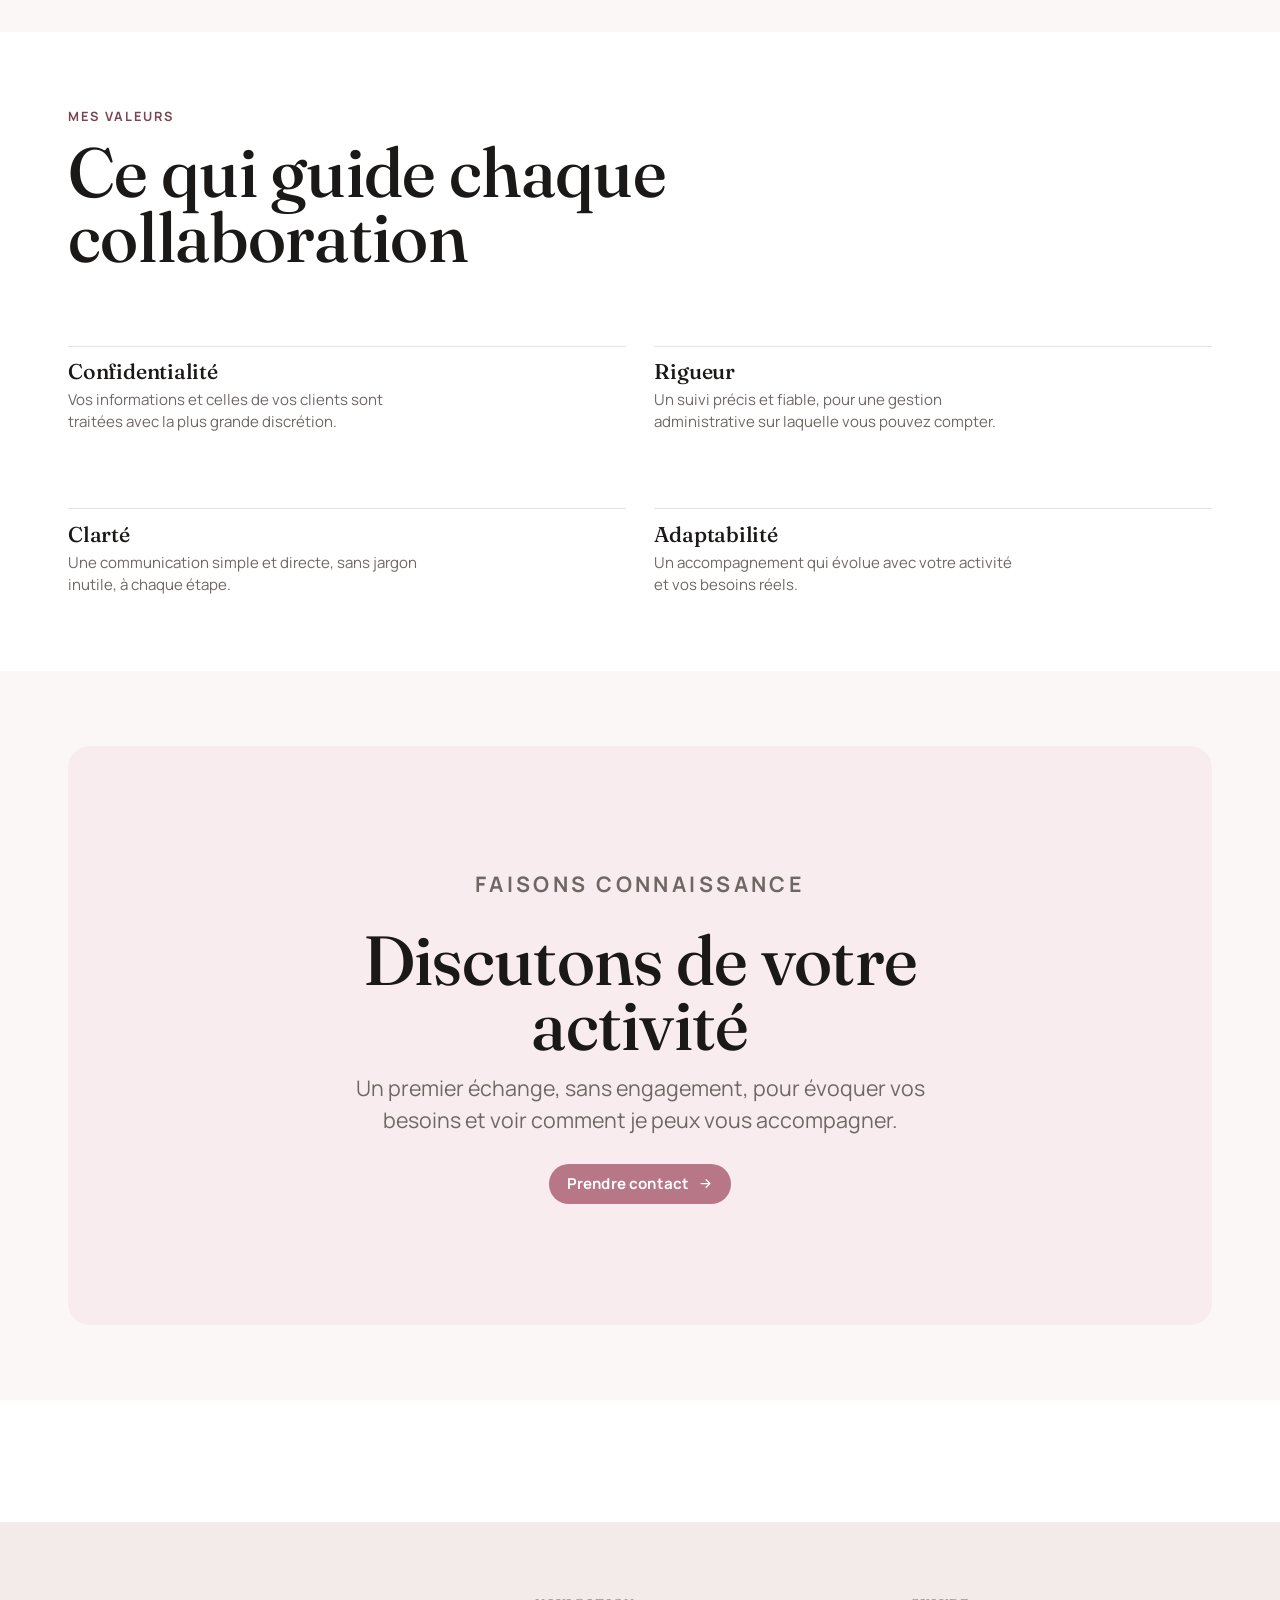
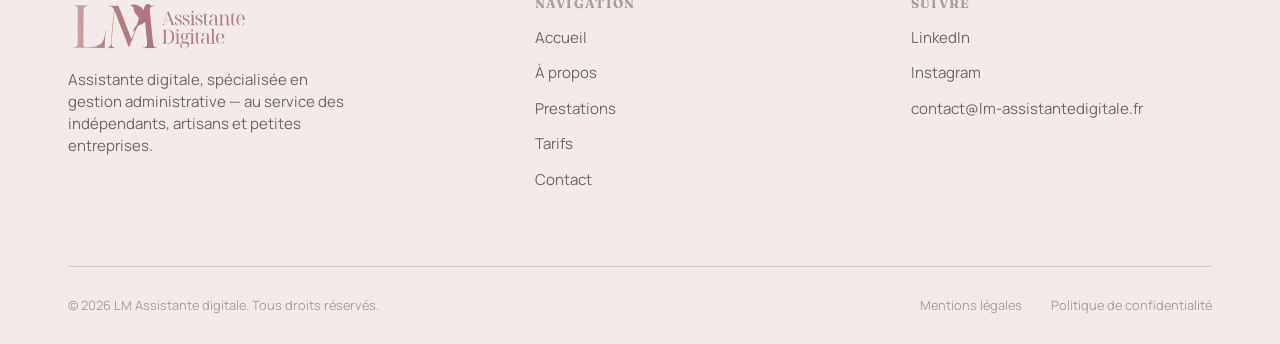
==== commit e75b594f: "Add files via upload" ====
--- a/a-propos.html
+++ b/a-propos.html
@@ -12,7 +12,7 @@
   <title>À propos — LM Assistante digitale</title>
 
   <meta name="description" content="Découvrez qui je suis : une assistante digitale spécialisée en gestion administrative. Mon approche, mes valeurs et ma manière d'accompagner mes clients les aident dans leurs objectifs.">
-  <meta name="keywords" content="LM assistante digitale, à propos, gestion administrative, indépendants, artisans, petites entreprises">
+  <meta name="keywords" content="LM assistante digitale, à propos, valence, gestion administrative, indépendants, artisans, petites entreprises">
   <meta name="robots" content="index, follow">
 
   <meta property="og:title" content="LM — Assistante digitale & gestion administrative">
--- a/style.css
+++ b/style.css
@@ -79,7 +79,7 @@
   text-rendering: optimizeLegibility;
 }
 
-img{ max-width: 100%; display: block; }
+img{ max-width: 110%; display: block; }
 svg{ display: block; }
 
 h1,h2,h3,h4{
@@ -278,6 +278,7 @@
 .brand img, .brand svg{ height: 74px; width: auto; }
 
 @media (max-width: 900px){
+  img{ max-width: 106%; display: block; }
   .brand img, .brand svg{ height: 56px; width: auto; }
 }
 
@@ -636,7 +637,7 @@
    --------------------------------------------------------- */
 .page-hero{ padding: clamp(2.5rem,5vw,3.5rem) 0 var(--space-lg); border-bottom: 1px solid var(--line); }
 .page-hero h1{ font-size: var(--fs-xxl); max-width: 18ch; margin-top: var(--space-sm); }
-.page-hero .lede{ margin-top: var(--space-sm); font-size: var(--fs-md); }
+.page-hero .lede{ margin-top: var(--space-sm); font-size: var(--fs-base); }
 
 /* ---------------------------------------------------------
    À PROPOS — page complète
@@ -785,7 +786,7 @@
    --------------------------------------------------------- */
 .legal-content{ display: flex; flex-direction: column; gap: var(--space-lg); max-width: 74ch; }
 .legal-block h2{ font-size: var(--fs-lg); margin-bottom: var(--space-xs); }
-.legal-block p, .legal-block li{ color: var(--ink-soft); font-size: var(--fs-sm); line-height: 1.75; }
+.legal-block p, .legal-block li{ color: var(--ink-soft); font-size: var(--fs-base); line-height: 1.5; }
 .legal-block li{ padding-left: 1em; position: relative; }
 .legal-block li::before{ content:'—'; position:absolute; left:0; color: var(--accent-deep); }
 .legal-block ul{ display:flex; flex-direction:column; gap:0.4em; margin-top: var(--space-2xs); }
@@ -805,3 +806,37 @@
 
 /* stagger helper */
 .reveal-group > *{ transition-delay: calc(var(--i, 0) * 70ms); }
+
+.legal-notice {
+  font-size: 0.85rem;
+  color: #6c757d;
+  line-height: 1.4;
+  margin-top: 1rem;
+}
+
+.legal-notice a {
+  color: #b87786;
+  text-decoration: underline;
+  transition: all 0.2s ease;
+}
+
+.legal-notice a:hover {
+  color: #b87786;
+  text-decoration: none;
+}
+
+
+.hero__visual{position:relative;overflow:hidden}
+.hero__visual::after{
+  content:'';
+  position:absolute;
+  inset:0;
+  pointer-events:none;
+  background:linear-gradient(to bottom,
+    transparent 0%,
+    transparent 58%,
+    rgba(255,255,255,.08) 70%,
+    rgba(255,255,255,.35) 82%,
+    #fff 100%
+  );
+}
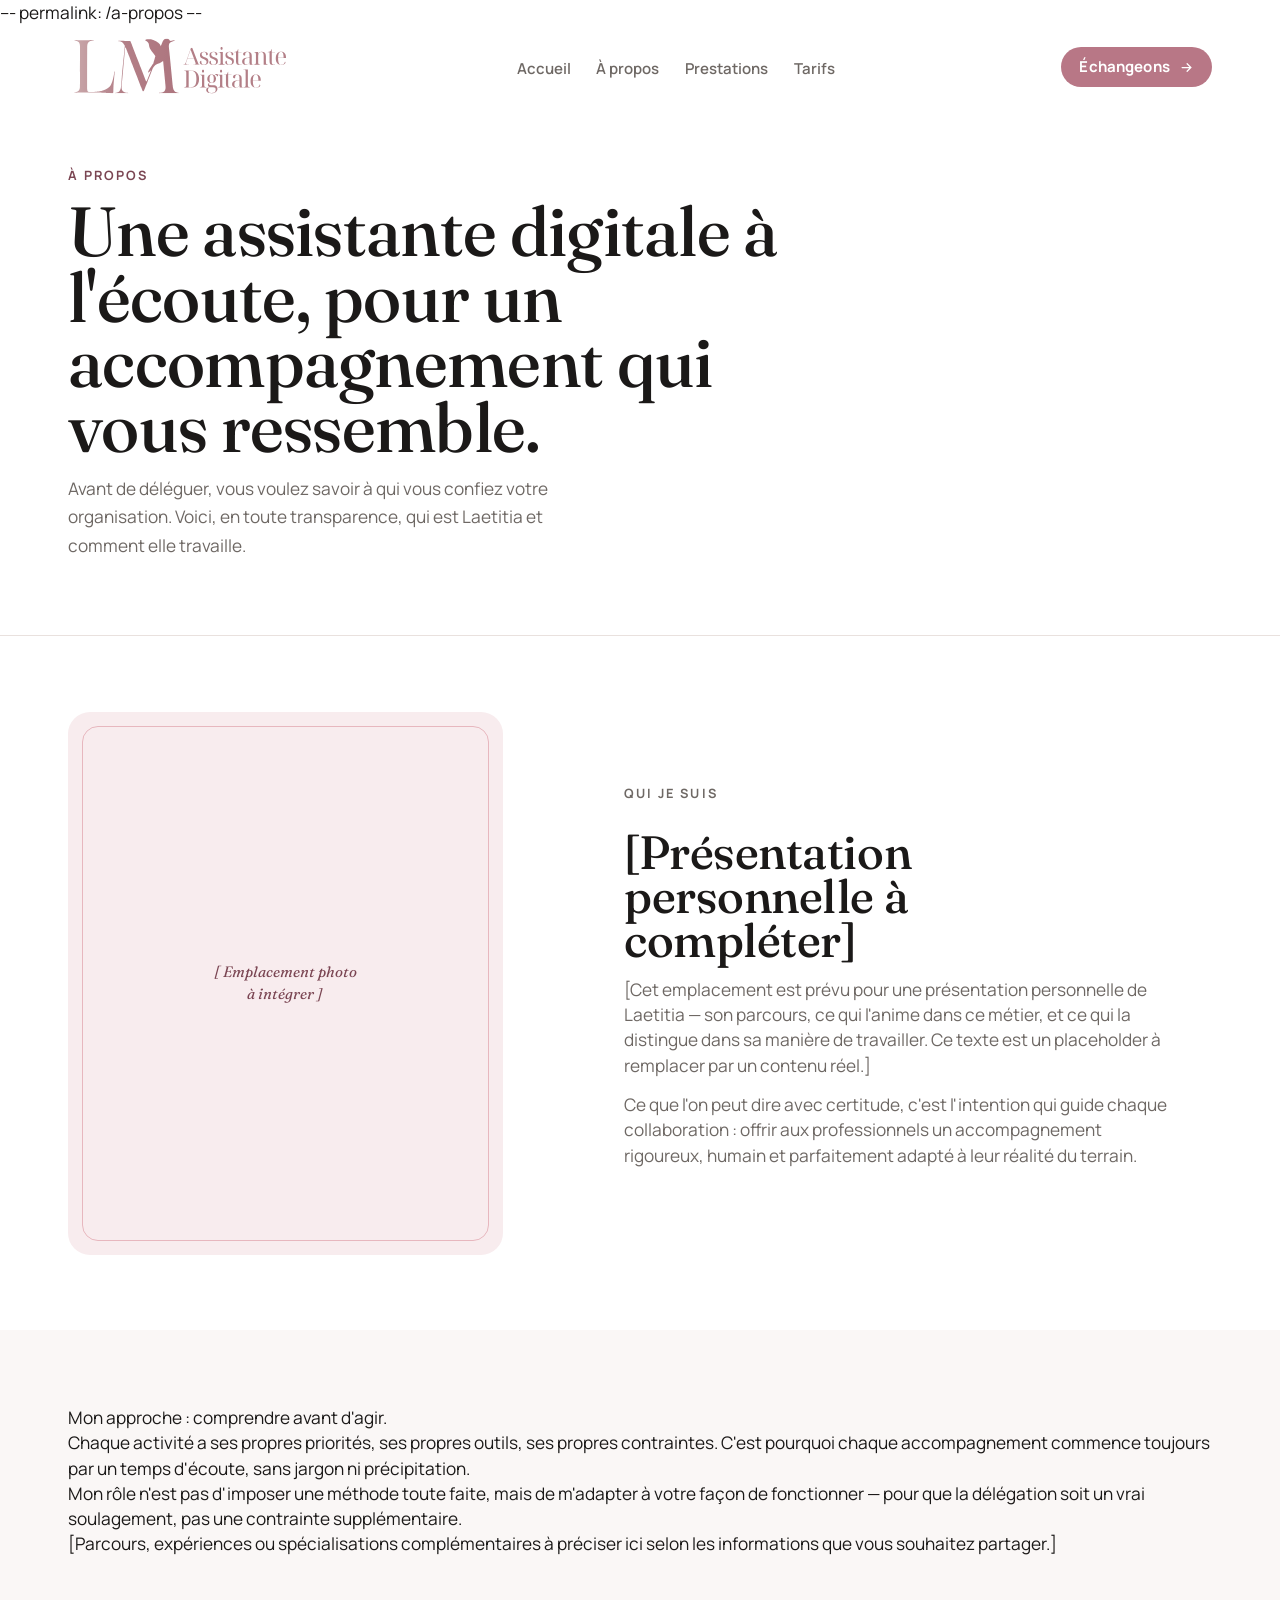
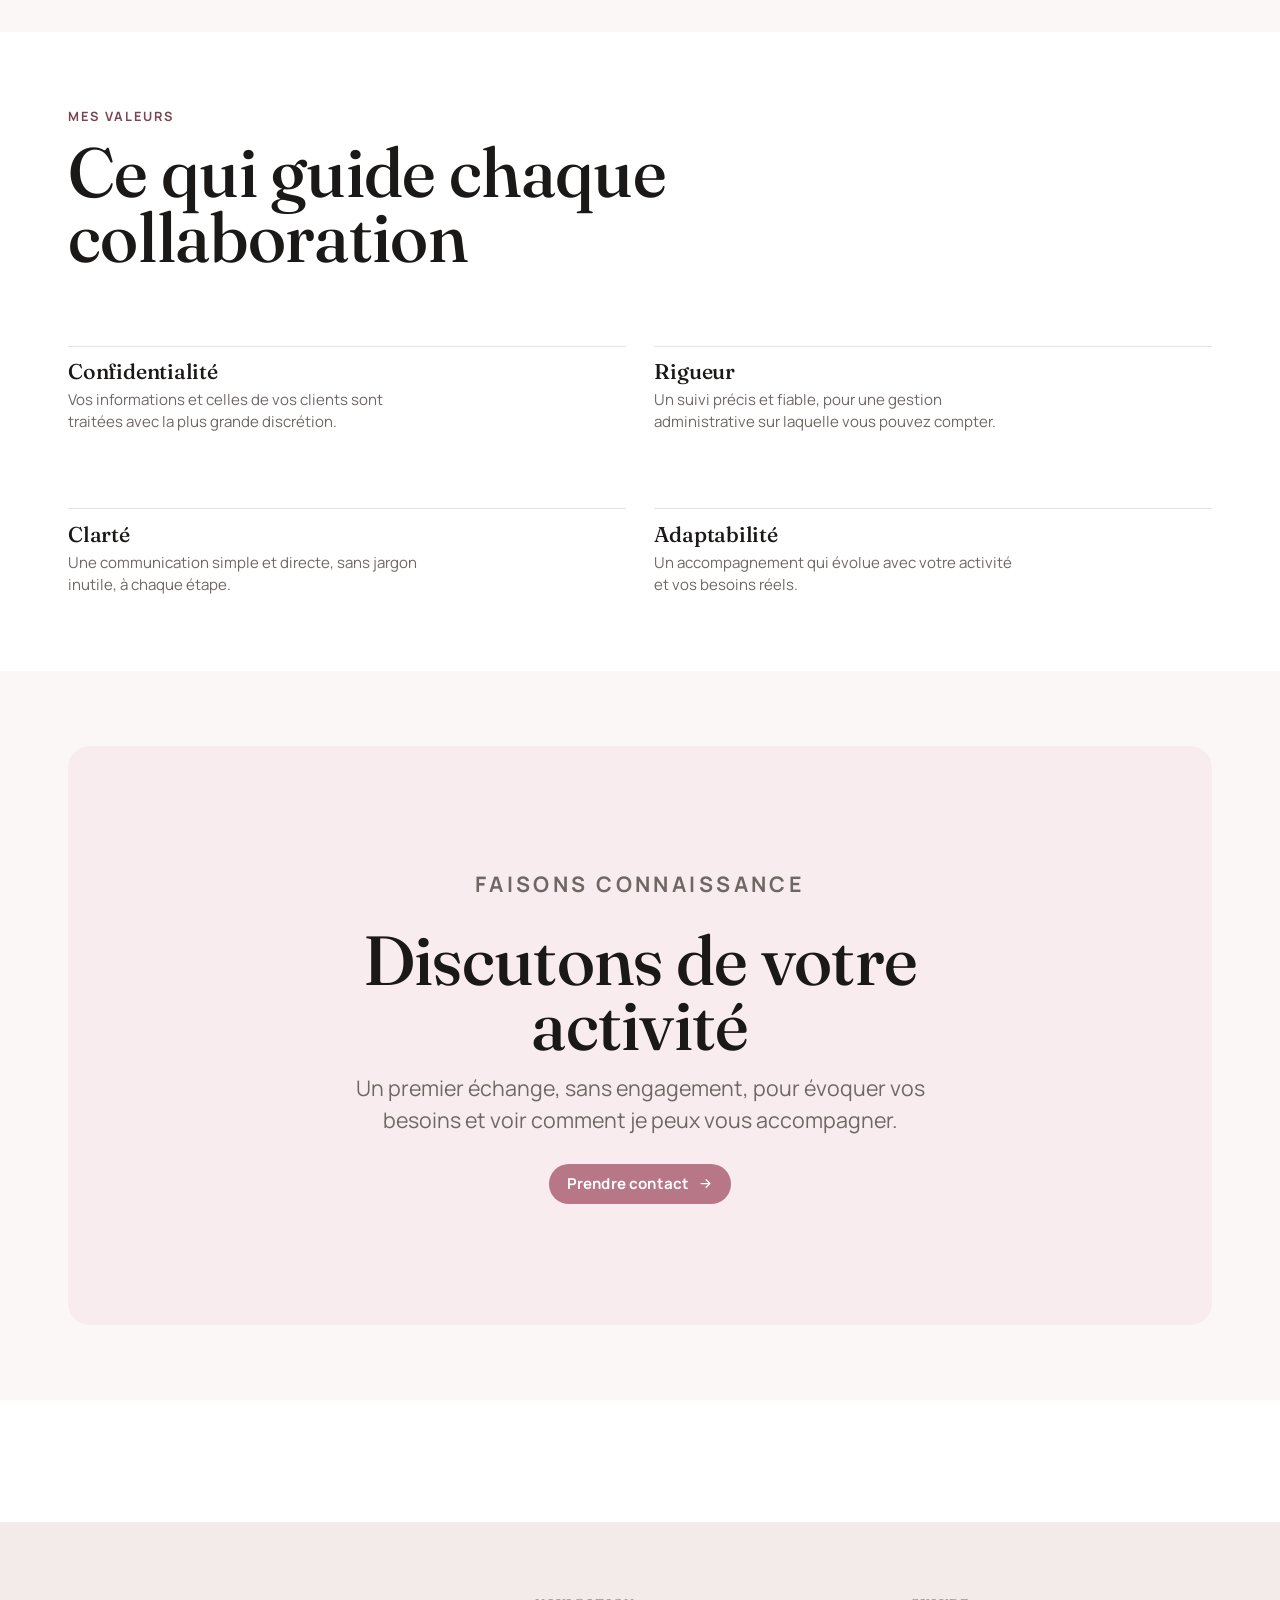
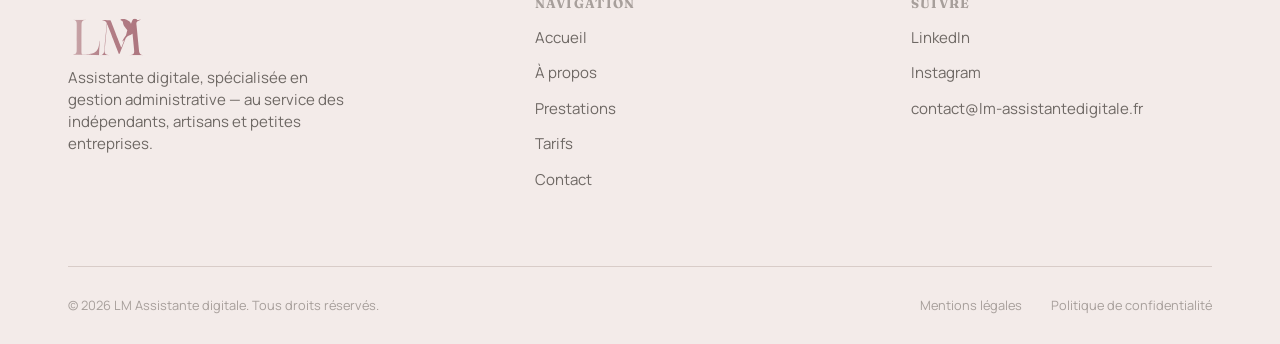
==== commit b6e14373: "Add files via upload" ====
--- a/a-propos.html
+++ b/a-propos.html
@@ -32,8 +32,8 @@
 
 <header class="site-header">
   <div class="container site-header__inner">
-    <a href="/" class="brand" aria-label="Laetitia Meillon — Accueil">
-      <img src="/pics/logo.svg" alt="Laetitia Meillon">
+    <a href="/" class="brand" aria-label="LM — Accueil">
+      <img src="/pics/logo.svg" alt="Logo LM">
     </a>
     <nav class="main-nav" aria-label="Navigation principale">
       <ul>
@@ -64,7 +64,7 @@
   </ul>
   <div class="mobile-menu__footer">
     <a href="/contact" class="btn btn--primary">Échangeons</a>
-    <span style="font-size:var(--fs-sm); color:var(--ink-soft);">contact@laetitiameillon.fr</span>
+    <span style="font-size:var(--fs-sm); color:var(--ink-soft);">contact@lm-assistantedigitale.fr</span>
   </div>
 </nav>
 
@@ -152,7 +152,7 @@
   <div class="container">
     <div class="footer-top">
       <div class="footer-brand">
-        <img src="/pics/logo.svg" alt="Logo LM">
+        <img src="/pics/logo-footer.svg" alt="Logo LM">
         <p>Assistante digitale, spécialisée en gestion administrative — au service des indépendants, artisans et petites entreprises.</p>
       </div>
       <div class="footer-col">
--- a/style.css
+++ b/style.css
@@ -588,7 +588,7 @@
 }
 .pricing-card{
   border: 1px solid var(--line);
-  border-radius: var(--radius-md);
+  border-radius: var(--radius-lg);
   padding: var(--space-md);
   display: flex;
   flex-direction: column;
@@ -596,13 +596,13 @@
   transition: border-color .35s var(--ease), transform .35s var(--ease);
   background: var(--white);
 }
-.pricing-card:hover{ border-color: var(--line-strong); transform: translateY(-4px); }
+.pricing-card:hover{ border-color: var(--line-strong); transform: translateY(-2px); }
 .pricing-card--highlight{ border-color: var(--accent); background: var(--accent-soft); }
 .pricing-card__label{ font-size: var(--fs-xs); font-weight: 700; letter-spacing: .1em; text-transform: uppercase; color: var(--ink-faint); }
 .pricing-card--highlight .pricing-card__label{ color: var(--accent-ink); }
 .pricing-card h3{ font-size: var(--fs-lg); font-weight: 500; }
 .pricing-card__price{ font-family: var(--font-display); font-size: var(--fs-xl); color: var(--ink); }
-.pricing-card__price small{ font-family: var(--font-body); font-size: var(--fs-xs); color: var(--ink-faint); font-weight: 600; }
+.pricing-card__price small{ font-family: var(--font-body); font-size: var(--fs-sm); color: var(--ink-soft); font-weight: 600; }
 .pricing-card ul{ display: flex; flex-direction: column; gap: 0.6em; margin: var(--space-2xs) 0; }
 .pricing-card li{ font-size: var(--fs-sm); color: var(--ink-soft); display: flex; gap: 0.6em; align-items: flex-start; }
 .pricing-card li::before{ content: ''; width: 5px; height: 5px; border-radius: 50%; background: var(--accent-deep); margin-top: 0.55em; flex-shrink: 0; }
@@ -612,7 +612,7 @@
   color: var(--ink-soft);
   border-left: 2px solid var(--accent);
   padding-left: var(--space-sm);
-  max-width: 60ch;
+  max-width: 80ch;
 }
 
 /* ---------------------------------------------------------
@@ -663,11 +663,11 @@
   gap: var(--space-md);
 }
 @media (min-width: 860px){
-  .service-detail{ grid-template-columns: 320px 1fr; gap: var(--space-xl); }
+  .service-detail{ grid-template-columns: 320px 1fr; gap: var(--space-lg); }
 }
 .service-detail__head{ display:flex; flex-direction:column; gap: var(--space-2xs); }
-.service-detail__num{ font-family: var(--font-display); font-style: italic; color: var(--accent-deep); font-size: var(--fs-md); }
-.service-detail h2{ font-size: var(--fs-xl); }
+.service-detail__num{ font-family: var(--font-display); font-style: italic; color: var(--accent-deep); font-size: var(--fs-lg); margin-bottom: -10px; }
+.service-detail h2{ font-size: var(--fs-xl); line-height: 0.9; }
 .service-detail__body{ display: grid; gap: var(--space-md); grid-template-columns: 1fr; }
 @media (min-width: 620px){ .service-detail__body{ grid-template-columns: 1fr 1fr; } }
 .service-detail__col h4{
@@ -759,7 +759,7 @@
 @media (min-width: 780px){
   .footer-top{ grid-template-columns: 1.3fr 1fr 1fr; }
 }
-.footer-brand img{ height: 60px; margin-bottom: 12px; }
+.footer-brand img{ height: 90px; width: auto; margin-bottom: -10px; }
 .footer-brand p{ color: var(--ink-soft); font-size: var(--fs-sm); max-width: 32ch; }
 .footer-col h4{ font-size: var(--fs-xs); font-weight: 700; text-transform: uppercase; letter-spacing: .1em; color: var(--ink-faint); margin-bottom: var(--space-sm); }
 .footer-col ul{ display: flex; flex-direction: column; gap: 0.6em; }
@@ -774,8 +774,9 @@
   font-size: var(--fs-xs);
   color: var(--ink-faint);
 }
-@media (min-width: 700px){
+@media (min-width: 900px) {
   .footer-bottom{ flex-direction: row; justify-content: space-between; align-items: center; }
+  .footer-brand img{ height: 80px; width: auto; margin-bottom: -10px; }
 }
 .footer-bottom__links{ display: flex; gap: var(--space-md); }
 .footer-bottom__links a{ color: var(--ink-faint); transition: color .3s; }
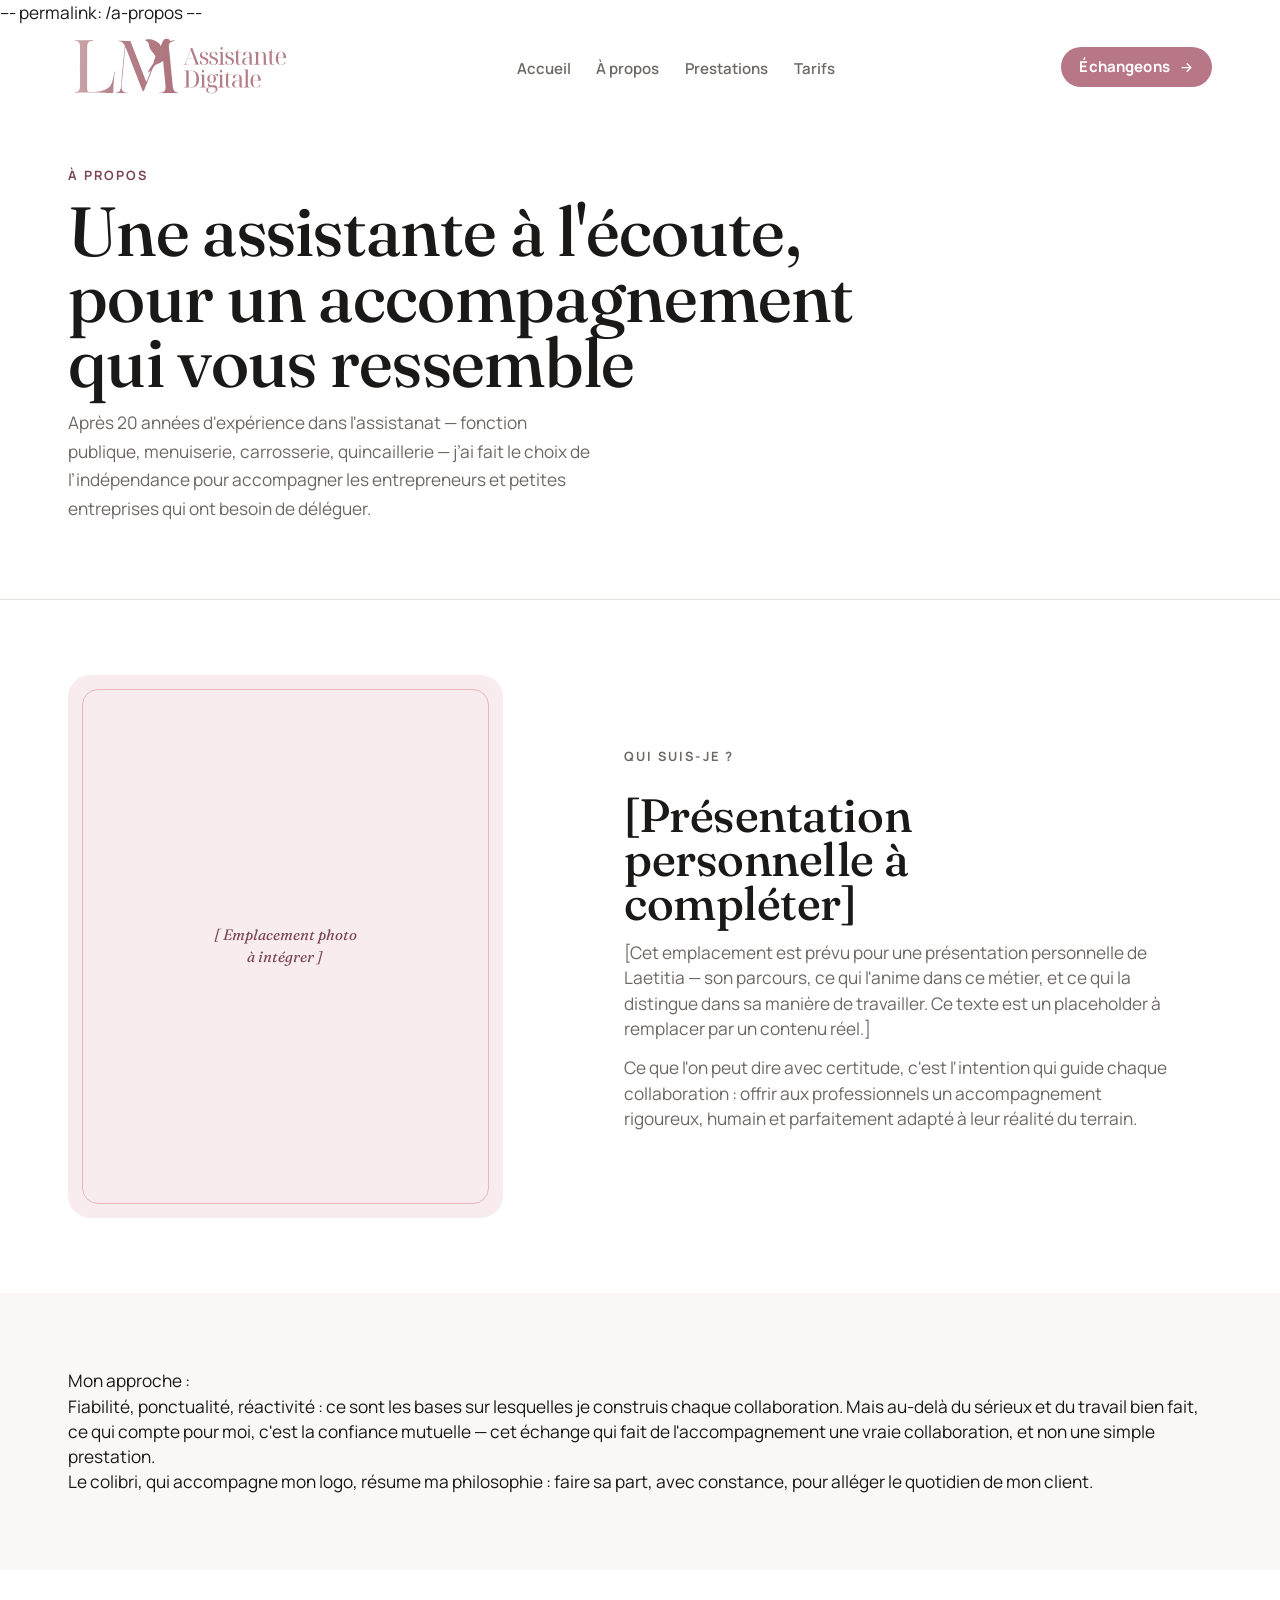
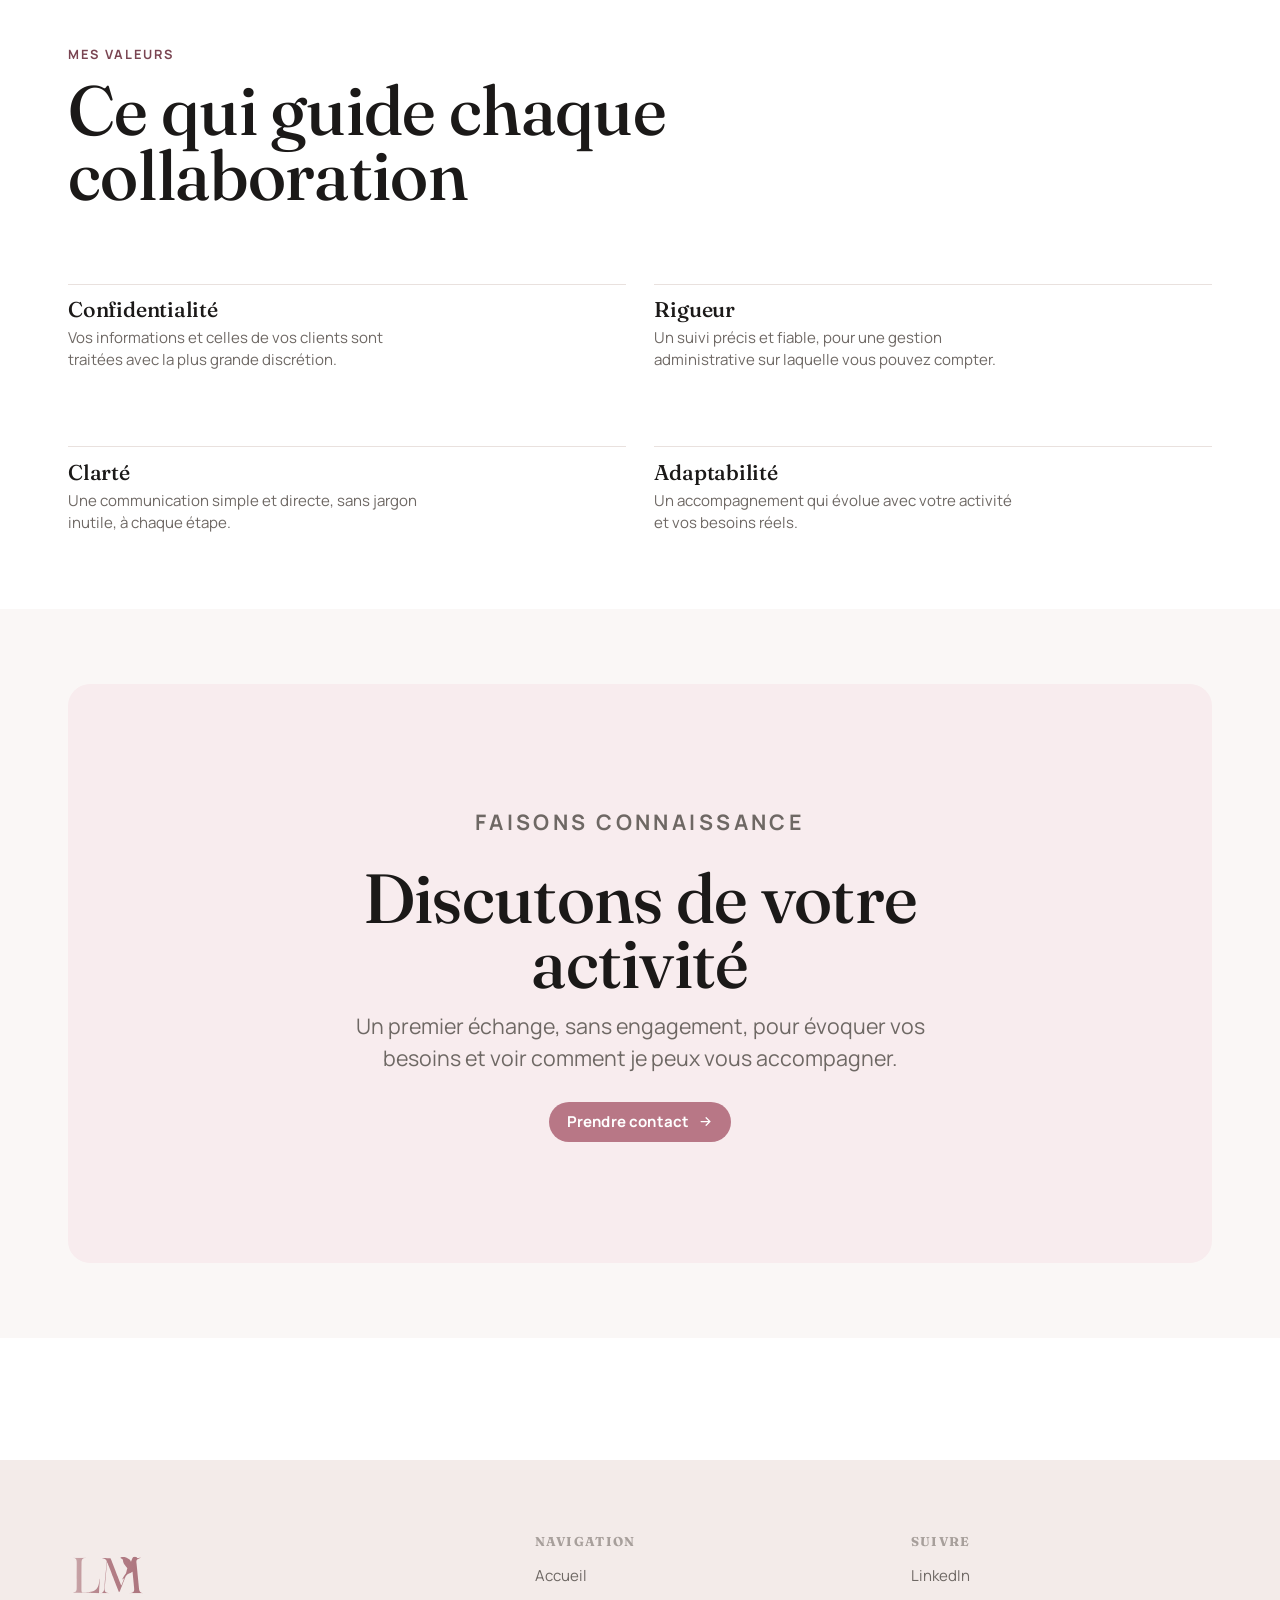
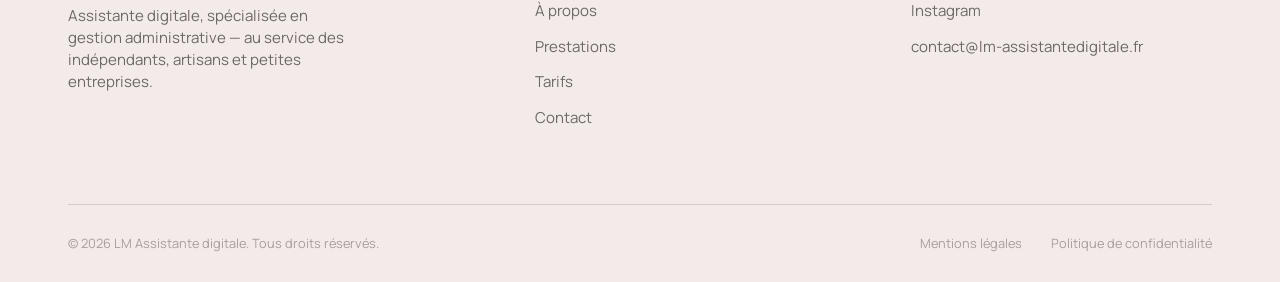
==== commit 33dbb757: "Add files via upload" ====
--- a/a-propos.html
+++ b/a-propos.html
@@ -73,8 +73,8 @@
   <section class="page-hero">
     <div class="container">
       <p class="eyebrow">À propos</p>
-      <h1>Une assistante digitale à l'écoute, pour un accompagnement qui vous ressemble.</h1>
-      <p class="lede">Avant de déléguer, vous voulez savoir à qui vous confiez votre organisation. Voici, en toute transparence, qui est Laetitia et comment elle travaille.</p>
+      <h1>Une assistante à l'écoute, pour un accompagnement qui vous ressemble</h1>
+      <p class="lede">Après 20 années d'expérience dans l'assistanat — fonction publique, menuiserie, carrosserie, quincaillerie — j’ai fait le choix de l’indépendance pour accompagner les entrepreneurs et petites entreprises qui ont besoin de déléguer.</p>
     </div>
   </section>
 
@@ -84,7 +84,7 @@
         <span>[ Emplacement photo<br>à intégrer ]</span>
       </div>
       <div class="about-preview__body reveal">
-        <p class="eyebrow">Qui je suis</p>
+        <p class="eyebrow">Qui suis-je ?</p>
         <h2 class="section__title section__title--md" style="margin-top:var(--space-xs); margin-bottom:var(--space-sm);">[Présentation personnelle à compléter]</h2>
         <p>[Cet emplacement est prévu pour une présentation personnelle de Laetitia — son parcours, ce qui l'anime dans ce métier, et ce qui la distingue dans sa manière de travailler. Ce texte est un placeholder à remplacer par un contenu réel.]</p>
         <p>Ce que l'on peut dire avec certitude, c'est l'intention qui guide chaque collaboration : offrir aux professionnels un accompagnement rigoureux, humain et parfaitement adapté à leur réalité du terrain.</p>
@@ -94,11 +94,10 @@
 
   <section class="section section--soft">
     <div class="container statement">
-      <p class="statement__lead">Mon approche : comprendre avant d'agir.</p>
+      <p class="statement__lead">Mon approche :</p>
       <div class="statement__body">
-        <p>Chaque activité a ses propres priorités, ses propres outils, ses propres contraintes. C'est pourquoi chaque accompagnement commence toujours par un temps d'écoute, sans jargon ni précipitation.</p>
-        <p>Mon rôle n'est pas d'imposer une méthode toute faite, mais de m'adapter à votre façon de fonctionner — pour que la délégation soit un vrai soulagement, pas une contrainte supplémentaire.</p>
-        <p>[Parcours, expériences ou spécialisations complémentaires à préciser ici selon les informations que vous souhaitez partager.]</p>
+        <p>Fiabilité, ponctualité, réactivité : ce sont les bases sur lesquelles je construis chaque collaboration. Mais au-delà du sérieux et du travail bien fait, ce qui compte pour moi, c'est la confiance mutuelle — cet échange qui fait de l'accompagnement une vraie collaboration, et non une simple prestation.</p>
+        <p>Le colibri, qui accompagne mon logo, résume ma philosophie : faire sa part, avec constance, pour alléger le quotidien de mon client.</p>
       </div>
     </div>
   </section>
--- a/style.css
+++ b/style.css
@@ -170,7 +170,7 @@
   font-size: var(--fs-md);
   color: var(--ink-soft);
   line-height: 1.65;
-  max-width: 46ch;
+  max-width: 48ch;
 }
 
 .italic-serif{
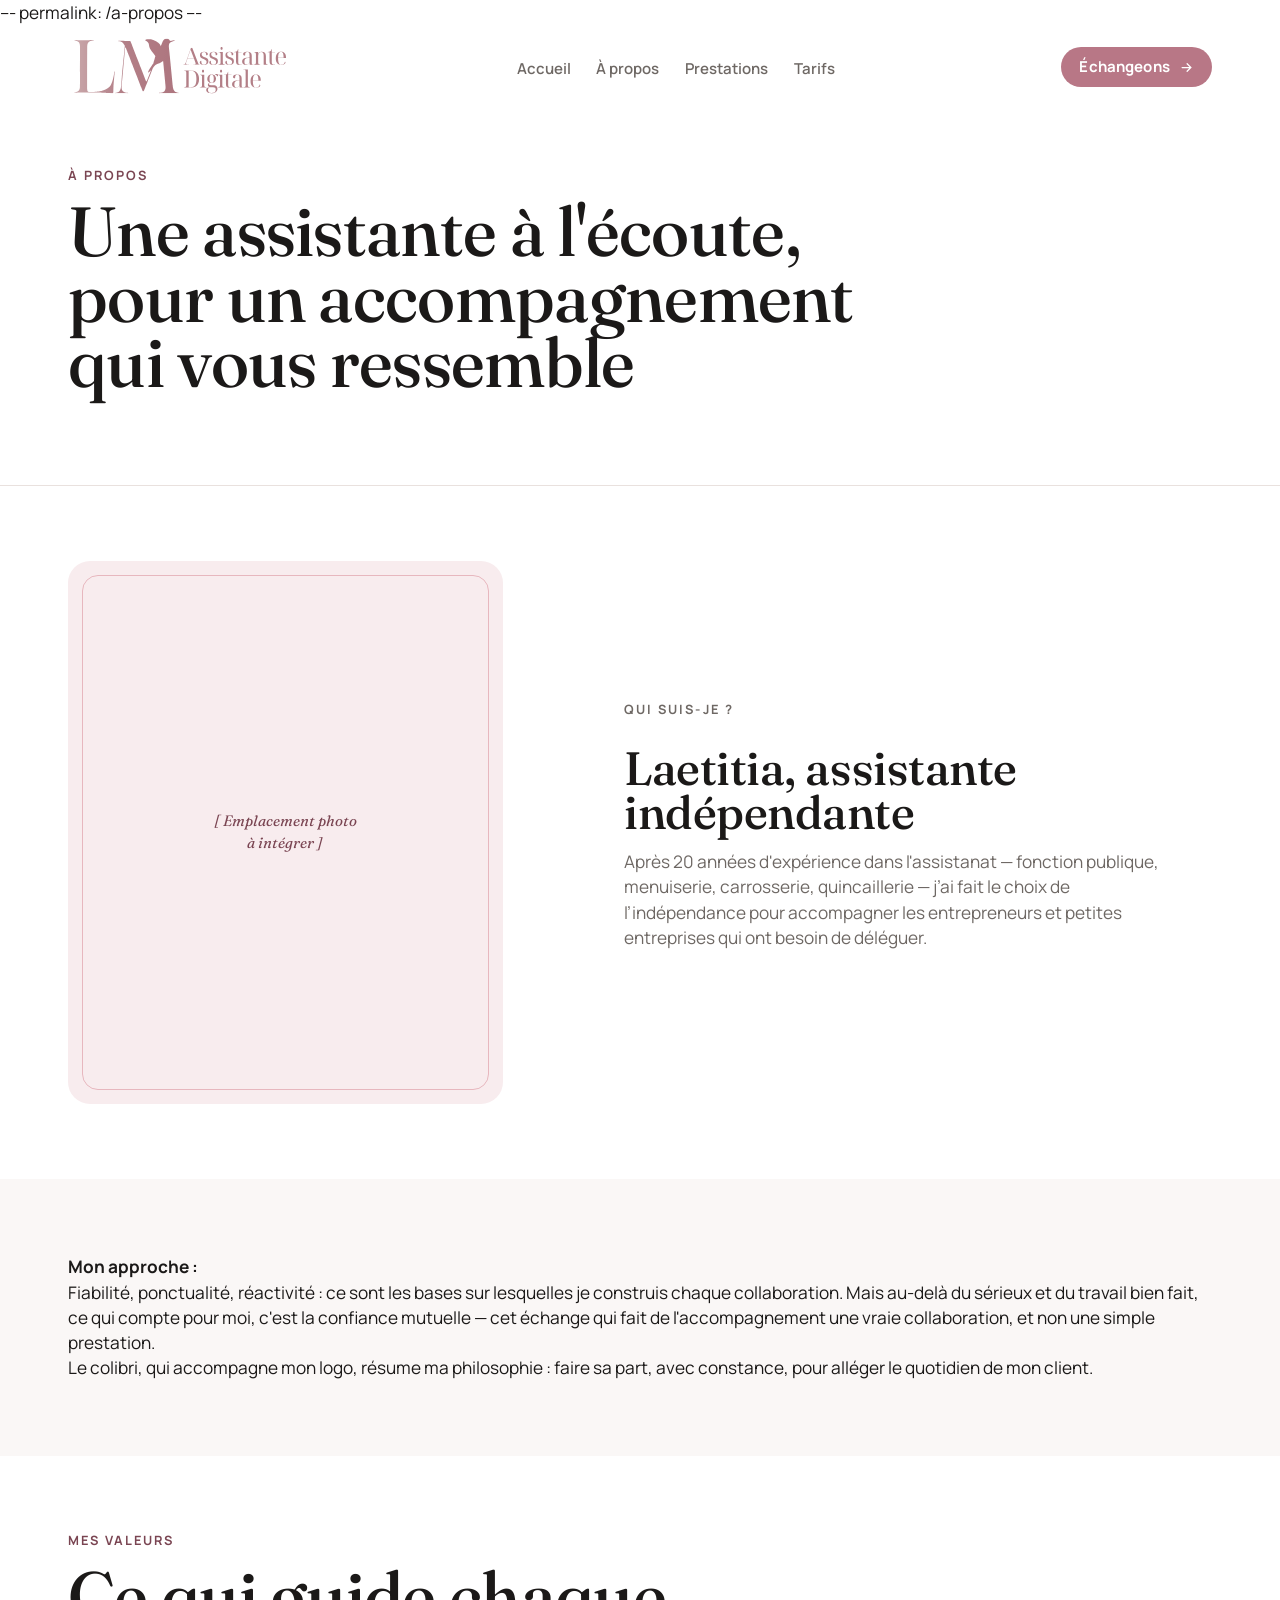
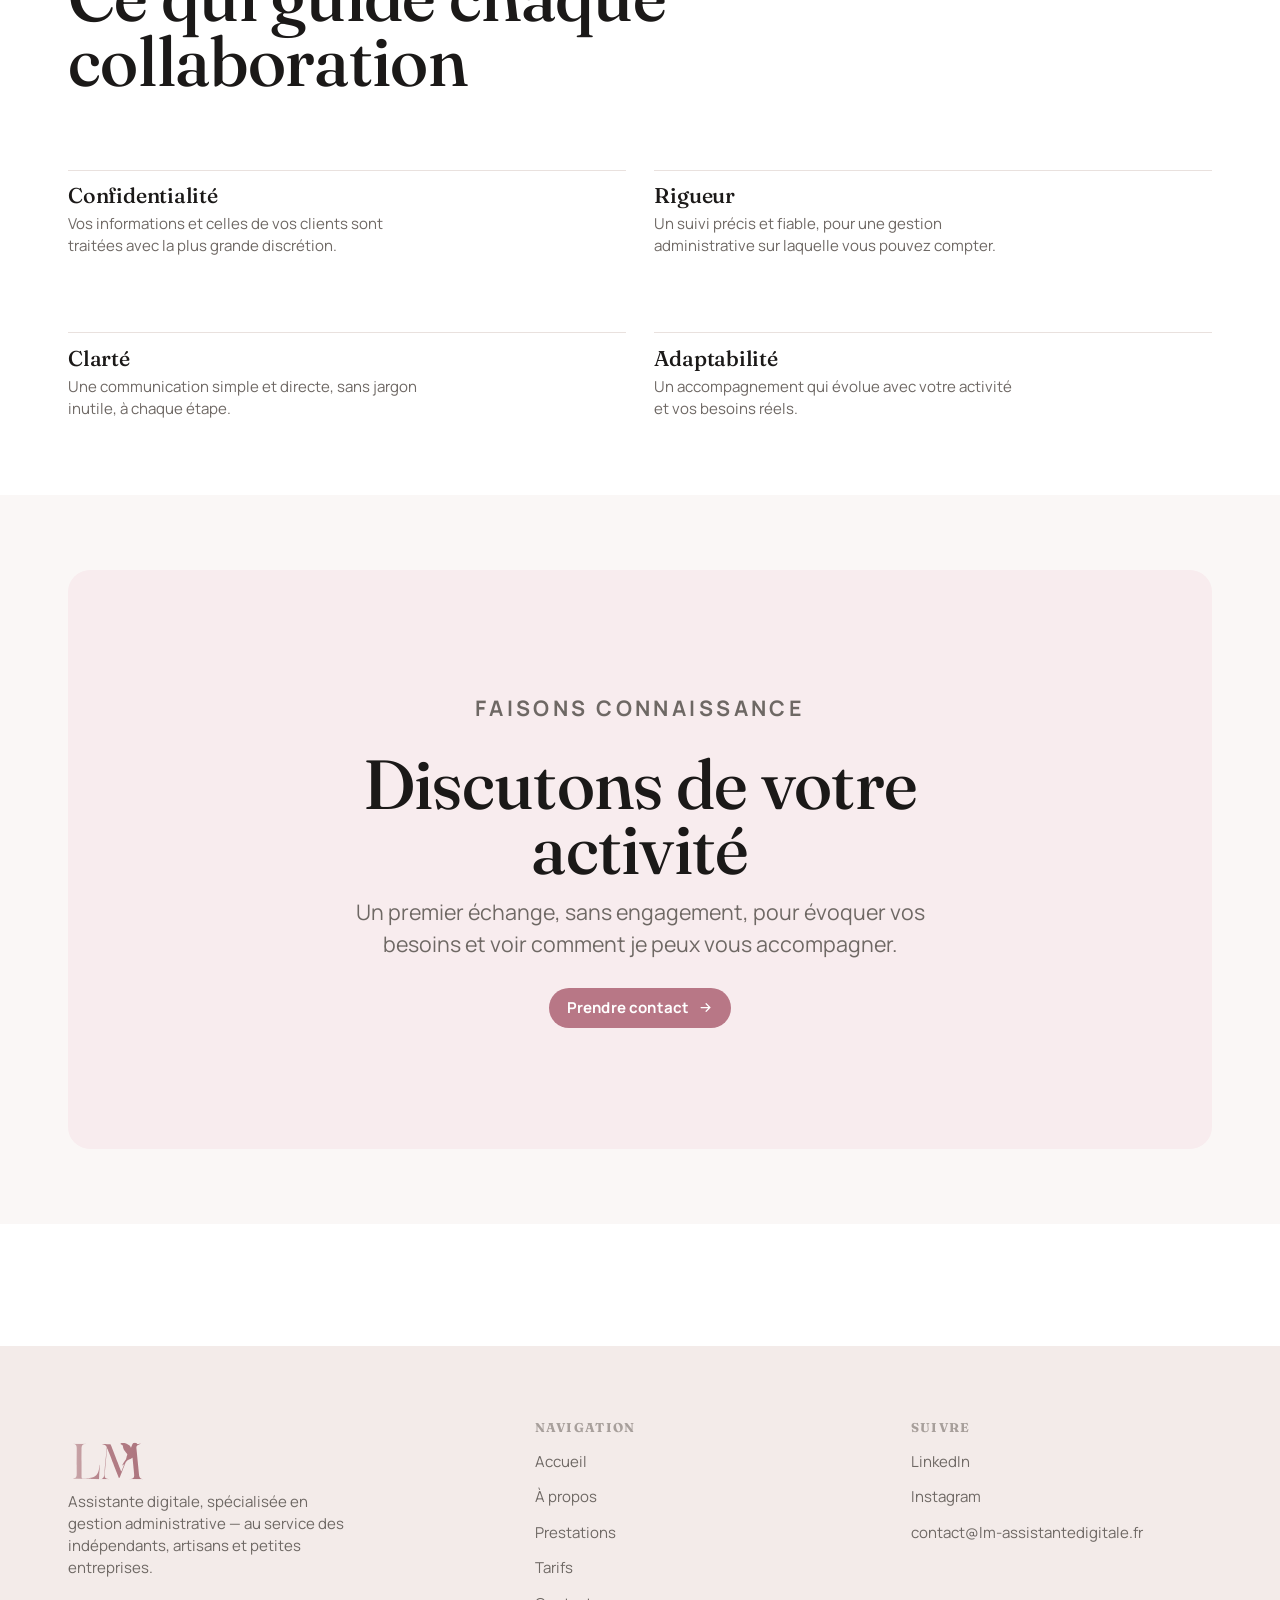
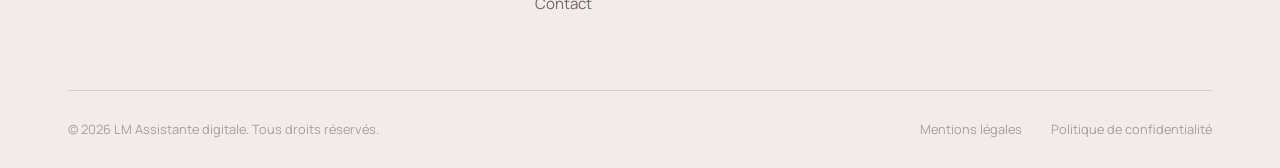
==== commit ac036c2b: "Add files via upload" ====
--- a/a-propos.html
+++ b/a-propos.html
@@ -74,7 +74,7 @@
     <div class="container">
       <p class="eyebrow">À propos</p>
       <h1>Une assistante à l'écoute, pour un accompagnement qui vous ressemble</h1>
-      <p class="lede">Après 20 années d'expérience dans l'assistanat — fonction publique, menuiserie, carrosserie, quincaillerie — j’ai fait le choix de l’indépendance pour accompagner les entrepreneurs et petites entreprises qui ont besoin de déléguer.</p>
+      <p class="lede"></p>
     </div>
   </section>
 
@@ -85,16 +85,15 @@
       </div>
       <div class="about-preview__body reveal">
         <p class="eyebrow">Qui suis-je ?</p>
-        <h2 class="section__title section__title--md" style="margin-top:var(--space-xs); margin-bottom:var(--space-sm);">[Présentation personnelle à compléter]</h2>
-        <p>[Cet emplacement est prévu pour une présentation personnelle de Laetitia — son parcours, ce qui l'anime dans ce métier, et ce qui la distingue dans sa manière de travailler. Ce texte est un placeholder à remplacer par un contenu réel.]</p>
-        <p>Ce que l'on peut dire avec certitude, c'est l'intention qui guide chaque collaboration : offrir aux professionnels un accompagnement rigoureux, humain et parfaitement adapté à leur réalité du terrain.</p>
+        <h2 class="section__title section__title--md" style="margin-top:var(--space-xs); margin-bottom:var(--space-sm);">Laetitia, assistante indépendante</h2>
+        <p>Après 20 années d'expérience dans l'assistanat — fonction publique, menuiserie, carrosserie, quincaillerie — j’ai fait le choix de l’indépendance pour accompagner les entrepreneurs et petites entreprises qui ont besoin de déléguer.</p>
       </div>
     </div>
   </section>
 
   <section class="section section--soft">
     <div class="container statement">
-      <p class="statement__lead">Mon approche :</p>
+      <p class="statement__lead"><strong>Mon approche :</strong></p>
       <div class="statement__body">
         <p>Fiabilité, ponctualité, réactivité : ce sont les bases sur lesquelles je construis chaque collaboration. Mais au-delà du sérieux et du travail bien fait, ce qui compte pour moi, c'est la confiance mutuelle — cet échange qui fait de l'accompagnement une vraie collaboration, et non une simple prestation.</p>
         <p>Le colibri, qui accompagne mon logo, résume ma philosophie : faire sa part, avec constance, pour alléger le quotidien de mon client.</p>
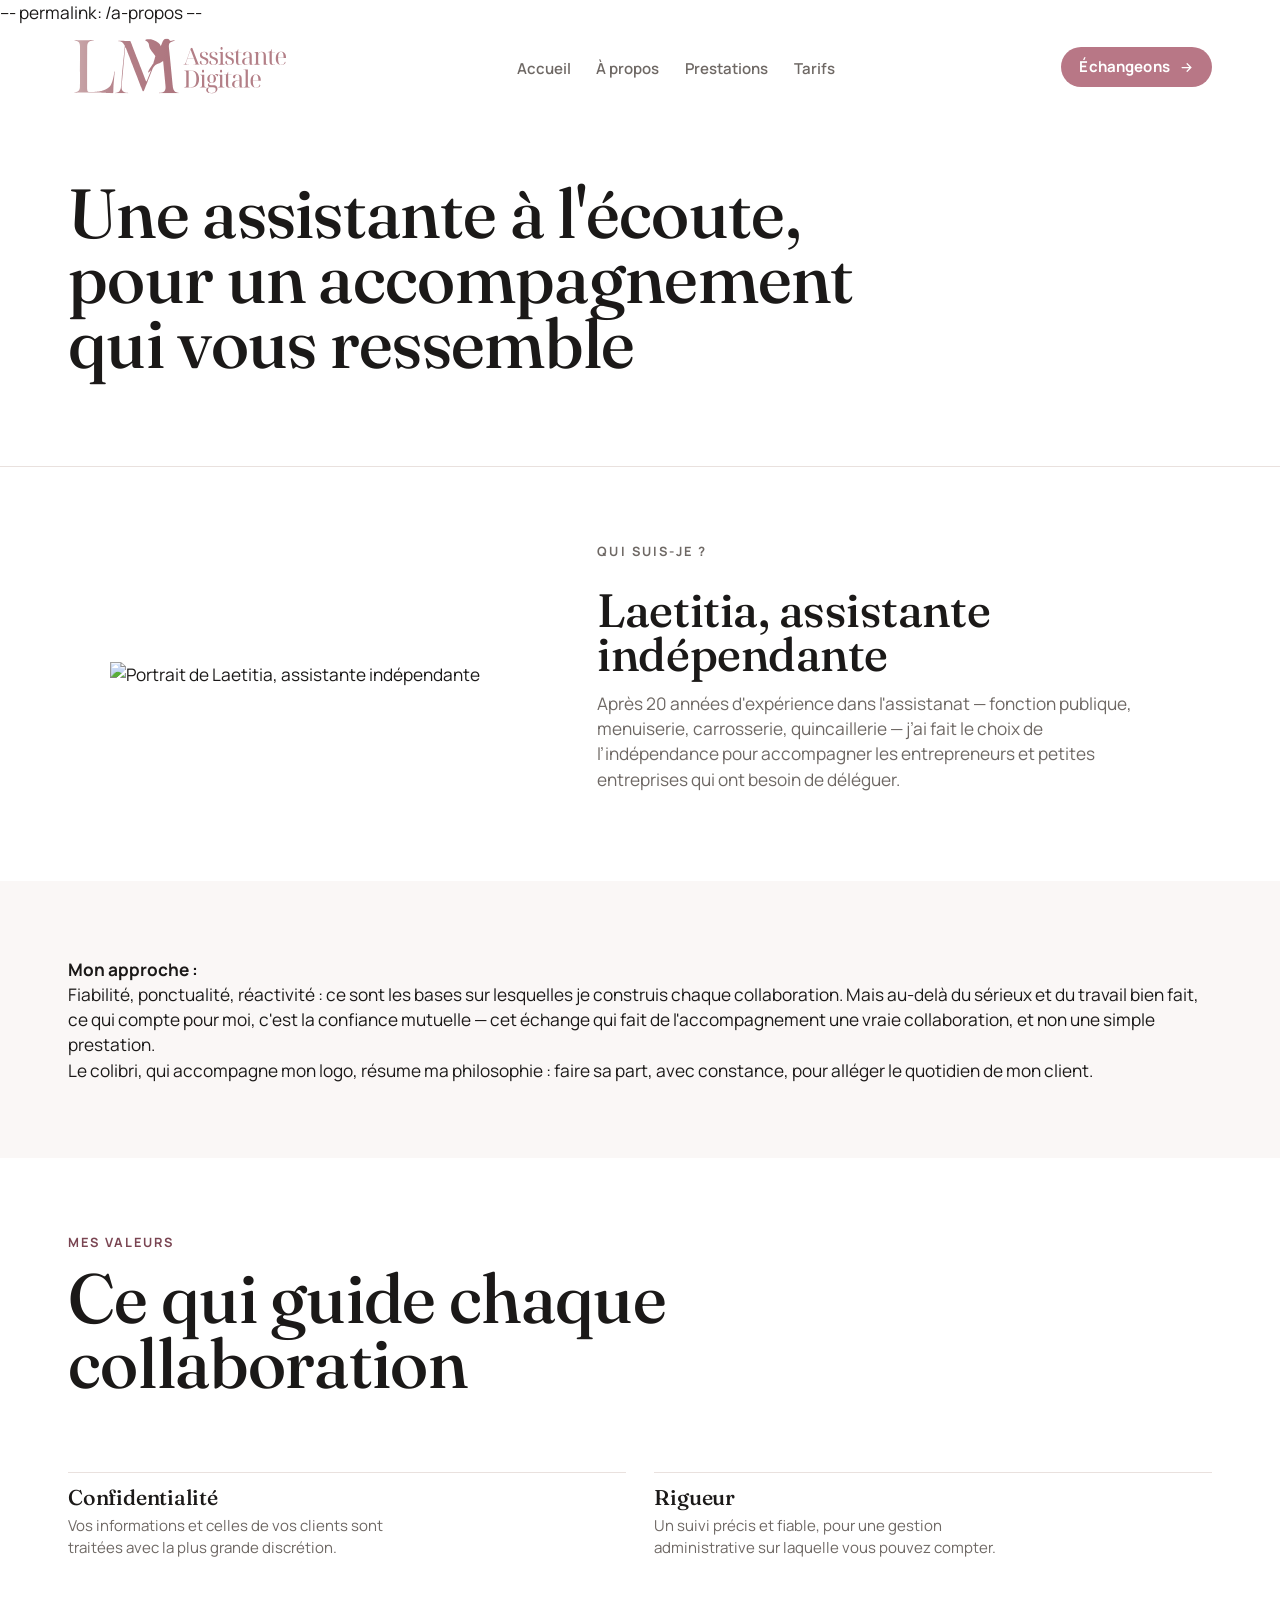
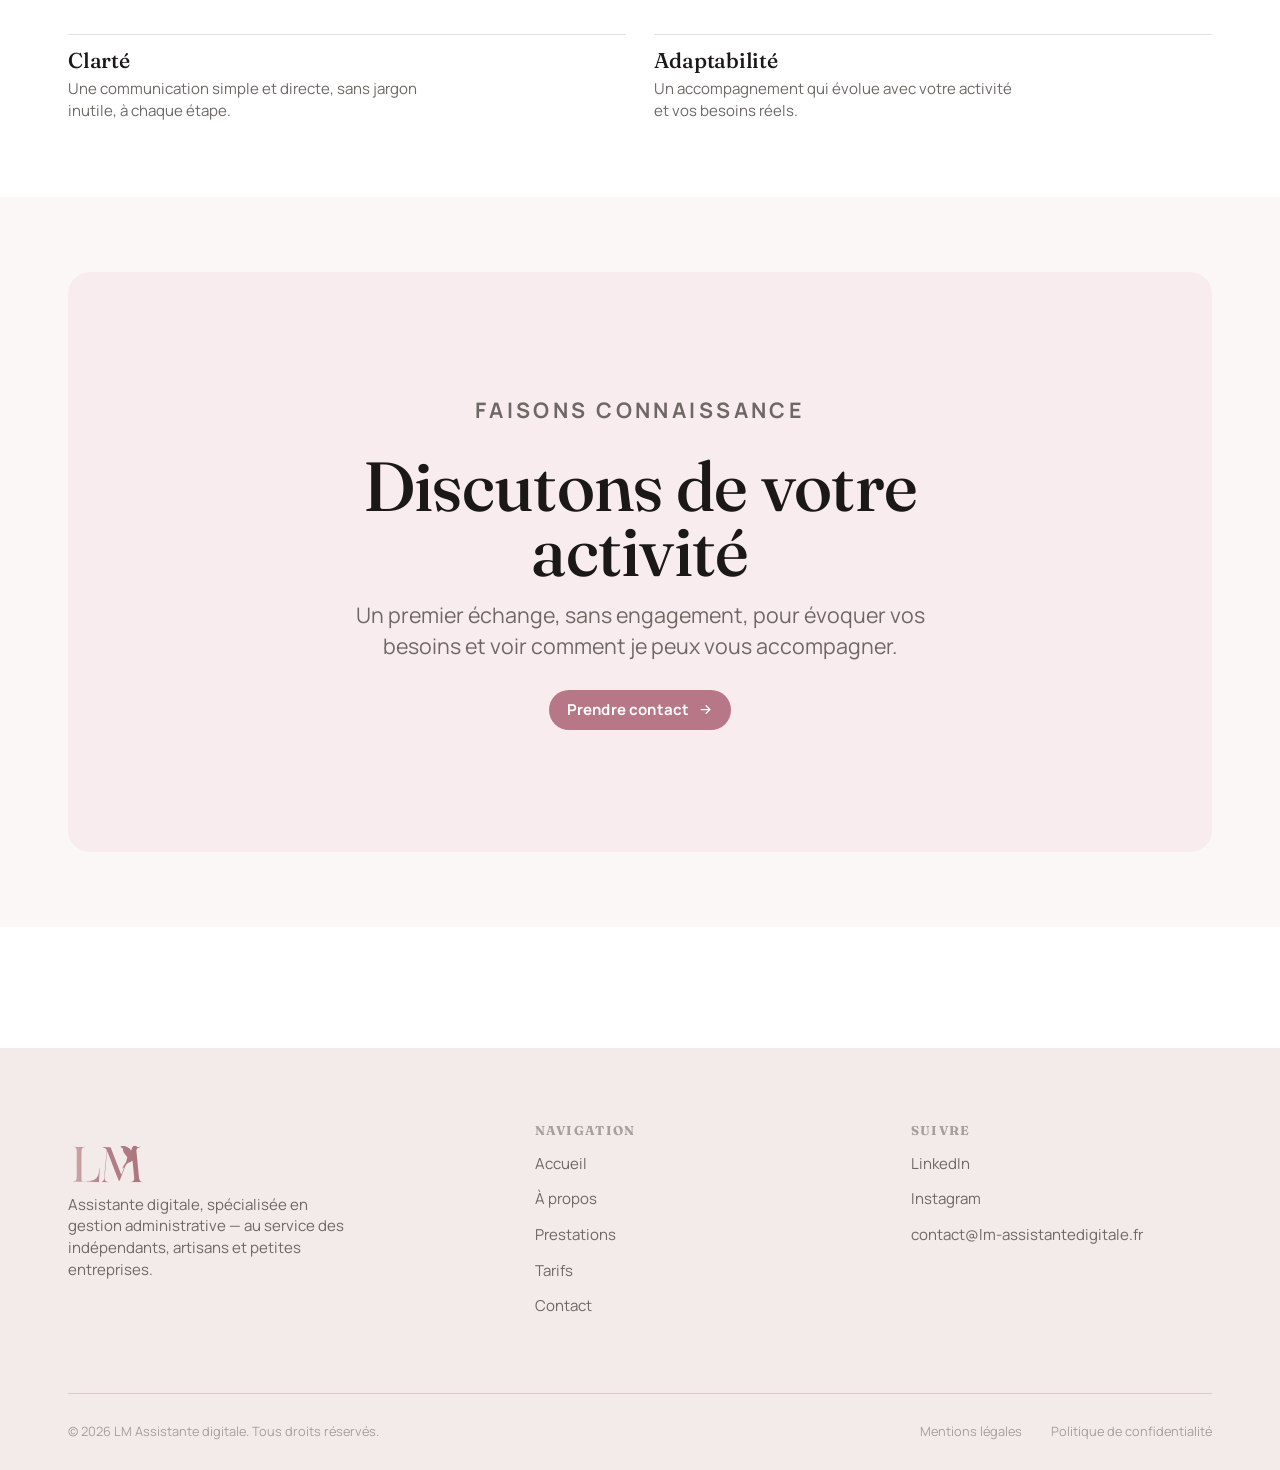
==== commit 9cb2790c: "Add files via upload" ====
--- a/a-propos.html
+++ b/a-propos.html
@@ -72,7 +72,7 @@
 
   <section class="page-hero">
     <div class="container">
-      <p class="eyebrow">À propos</p>
+      <p class="eyebrow"></p>
       <h1>Une assistante à l'écoute, pour un accompagnement qui vous ressemble</h1>
       <p class="lede"></p>
     </div>
@@ -81,7 +81,7 @@
   <section class="section">
     <div class="container about-preview">
       <div class="about-preview__frame reveal">
-        <span>[ Emplacement photo<br>à intégrer ]</span>
+        <img src="/pics/portraits/a-propos.webp" alt="Portrait de Laetitia, assistante indépendante" class="about-portrait">
       </div>
       <div class="about-preview__body reveal">
         <p class="eyebrow">Qui suis-je ?</p>
--- a/style.css
+++ b/style.css
@@ -505,18 +505,23 @@
   grid-template-columns: 1fr;
   gap: 0;
 }
+
 @media (min-width: 780px){
   .benefits{ grid-template-columns: repeat(3, 1fr); }
 }
+
+
 .benefit{
   padding: var(--space-md) var(--space-sm);
   border-top: 1px solid var(--line);
   position: relative;
 }
+
 @media (min-width: 780px){
   .benefit{ border-left: 1px solid var(--line); border-top: none; padding: 0 var(--space-md); }
   .benefit:first-child{ border-left: none; padding-left: 0; }
 }
+
 .benefit__index{ font-family: var(--font-display); font-style: italic; color: var(--accent-deep); font-size: var(--fs-sm); display:block; margin-bottom: var(--space-sm); }
 .benefit h3{ font-size: var(--fs-md); margin-bottom: var(--space-2xs); font-weight: 500; }
 .benefit p{ color: var(--ink-soft); font-size: var(--fs-sm); max-width: 32ch; }
@@ -530,25 +535,18 @@
   gap: var(--space-lg);
   align-items: center;
 }
+
 @media (min-width: 860px){
-  .about-preview{ grid-template-columns: 0.85fr 1.15fr; gap: var(--space-xl); }
-}
+  .about-preview{ grid-template-columns: 0.85fr 1.15fr; gap: var(--space-lg); }
+}
+
 .about-preview__frame{
-  aspect-ratio: 4/5;
-  background: var(--accent-soft);
-  border-radius: var(--radius-lg);
   display: flex;
   align-items: center;
   justify-content: center;
-  overflow: hidden;
   position: relative;
 }
-.about-preview__frame::before{
-  content: '';
-  position: absolute; inset: 14px;
-  border: 1px solid var(--accent);
-  border-radius: calc(var(--radius-lg) - 6px);
-}
+
 .about-preview__frame span{
   font-family: var(--font-display);
   font-style: italic;
@@ -557,6 +555,7 @@
   text-align: center;
   padding: 0 2rem;
 }
+
 .about-preview__body p{ color: var(--ink-soft); margin-bottom: var(--space-sm); max-width: 50ch; }
 
 /* ---------------------------------------------------------
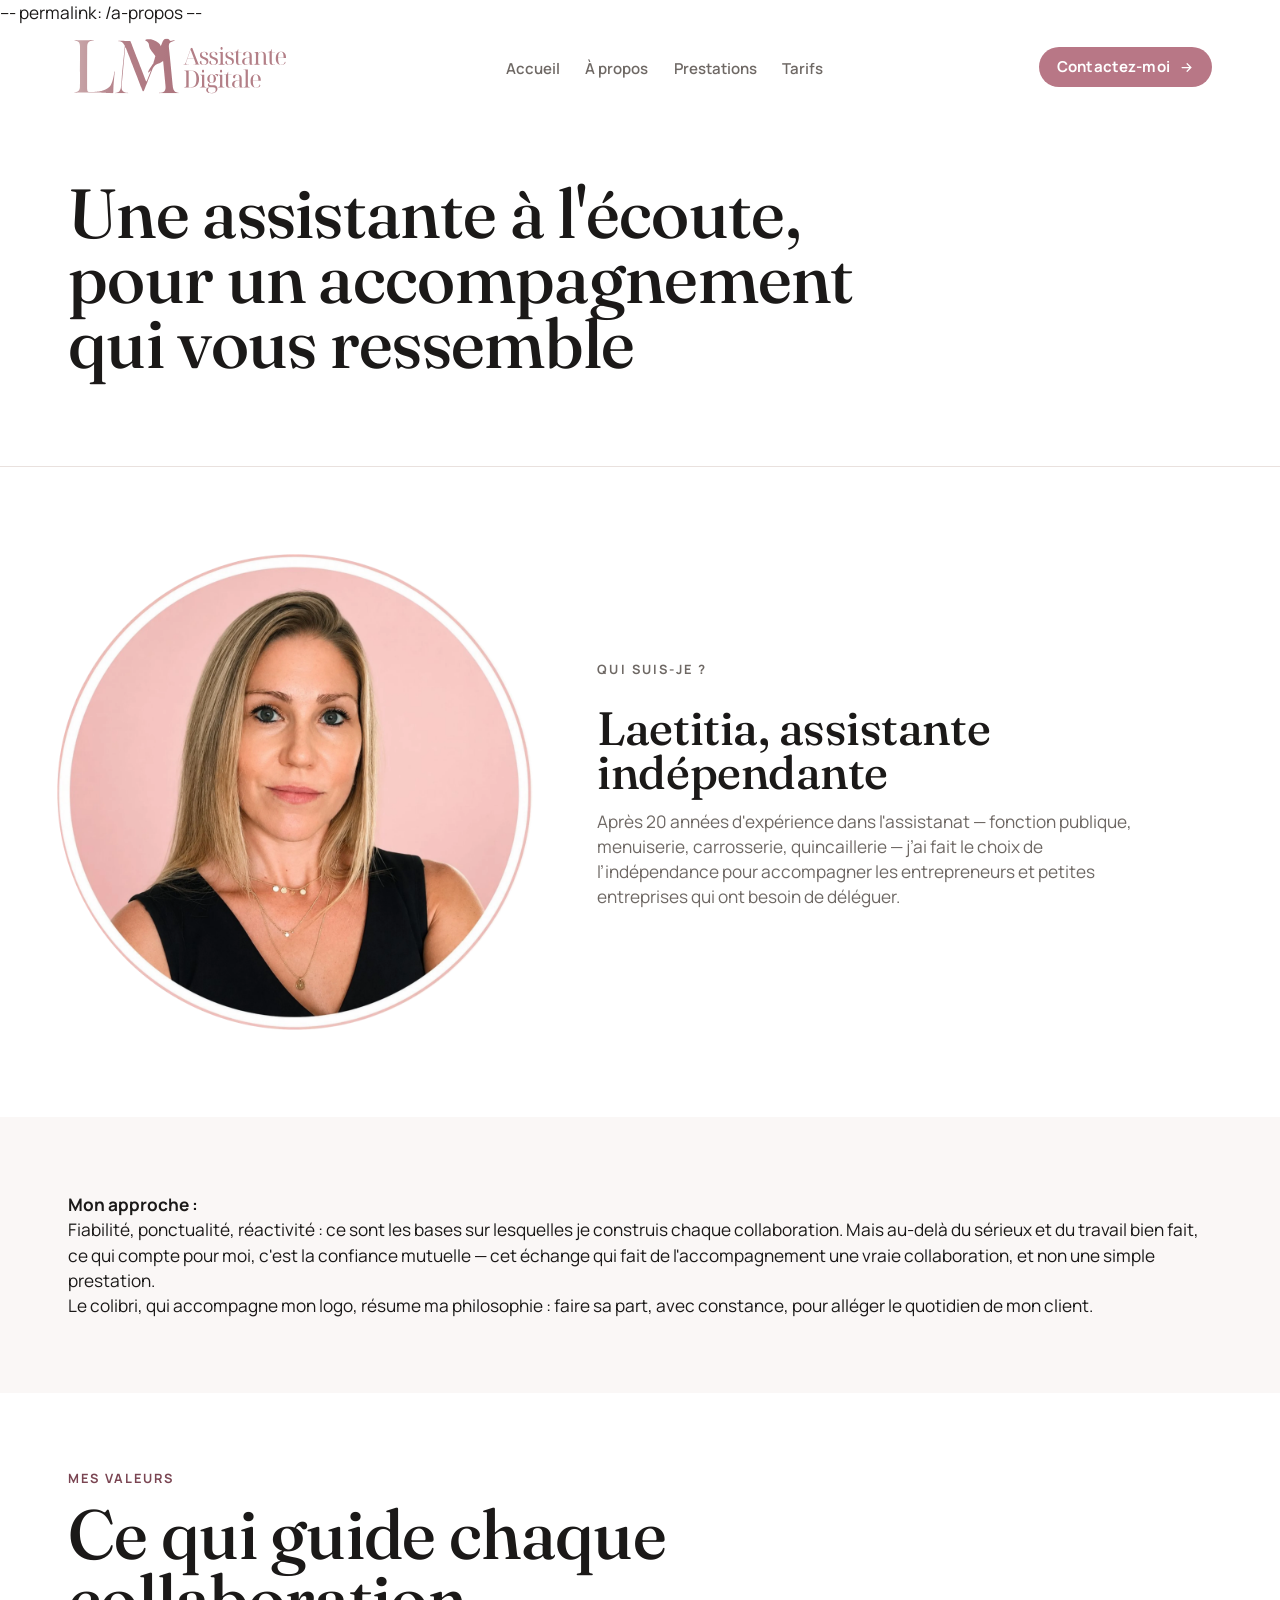
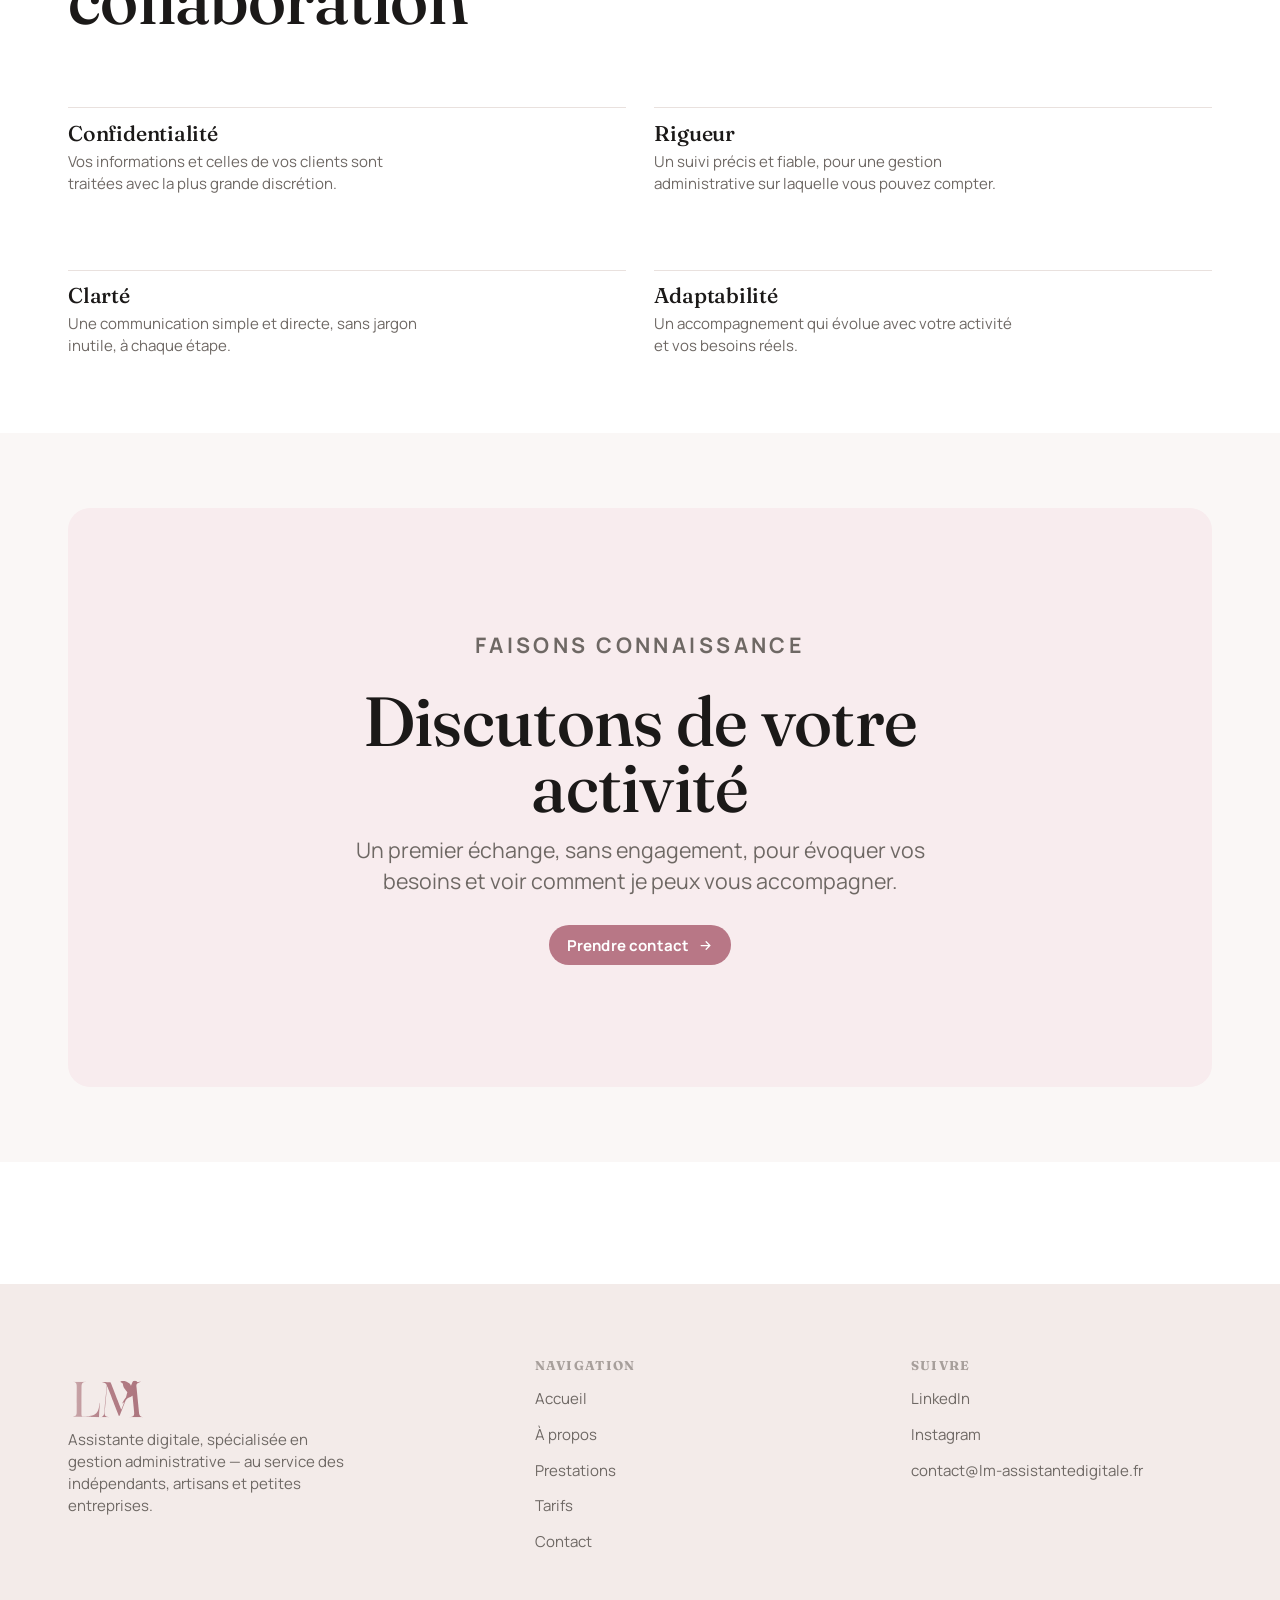
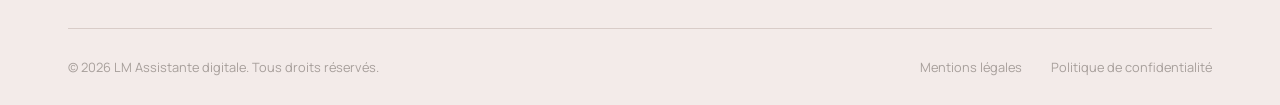
==== commit 43971367: "Add files via upload" ====
--- a/a-propos.html
+++ b/a-propos.html
@@ -45,7 +45,7 @@
     </nav>
     <div class="header-actions">
       <a href="/contact" class="btn btn--primary">
-        Échangeons
+        Contactez-moi
         <svg viewBox="0 0 24 24" fill="none" stroke="currentColor" stroke-width="2" stroke-linecap="round"><path d="M5 12h14M13 6l6 6-6 6"/></svg>
       </a>
       <button class="hamburger" aria-label="Ouvrir le menu" aria-expanded="false" aria-controls="mobile-menu">
@@ -63,8 +63,7 @@
     <li><a href="/tarifs">Tarifs</a></li>
   </ul>
   <div class="mobile-menu__footer">
-    <a href="/contact" class="btn btn--primary">Échangeons</a>
-    <span style="font-size:var(--fs-sm); color:var(--ink-soft);">contact@lm-assistantedigitale.fr</span>
+    <a href="/contact" class="btn btn--primary">Contactez-moi</a>
   </div>
 </nav>
 
